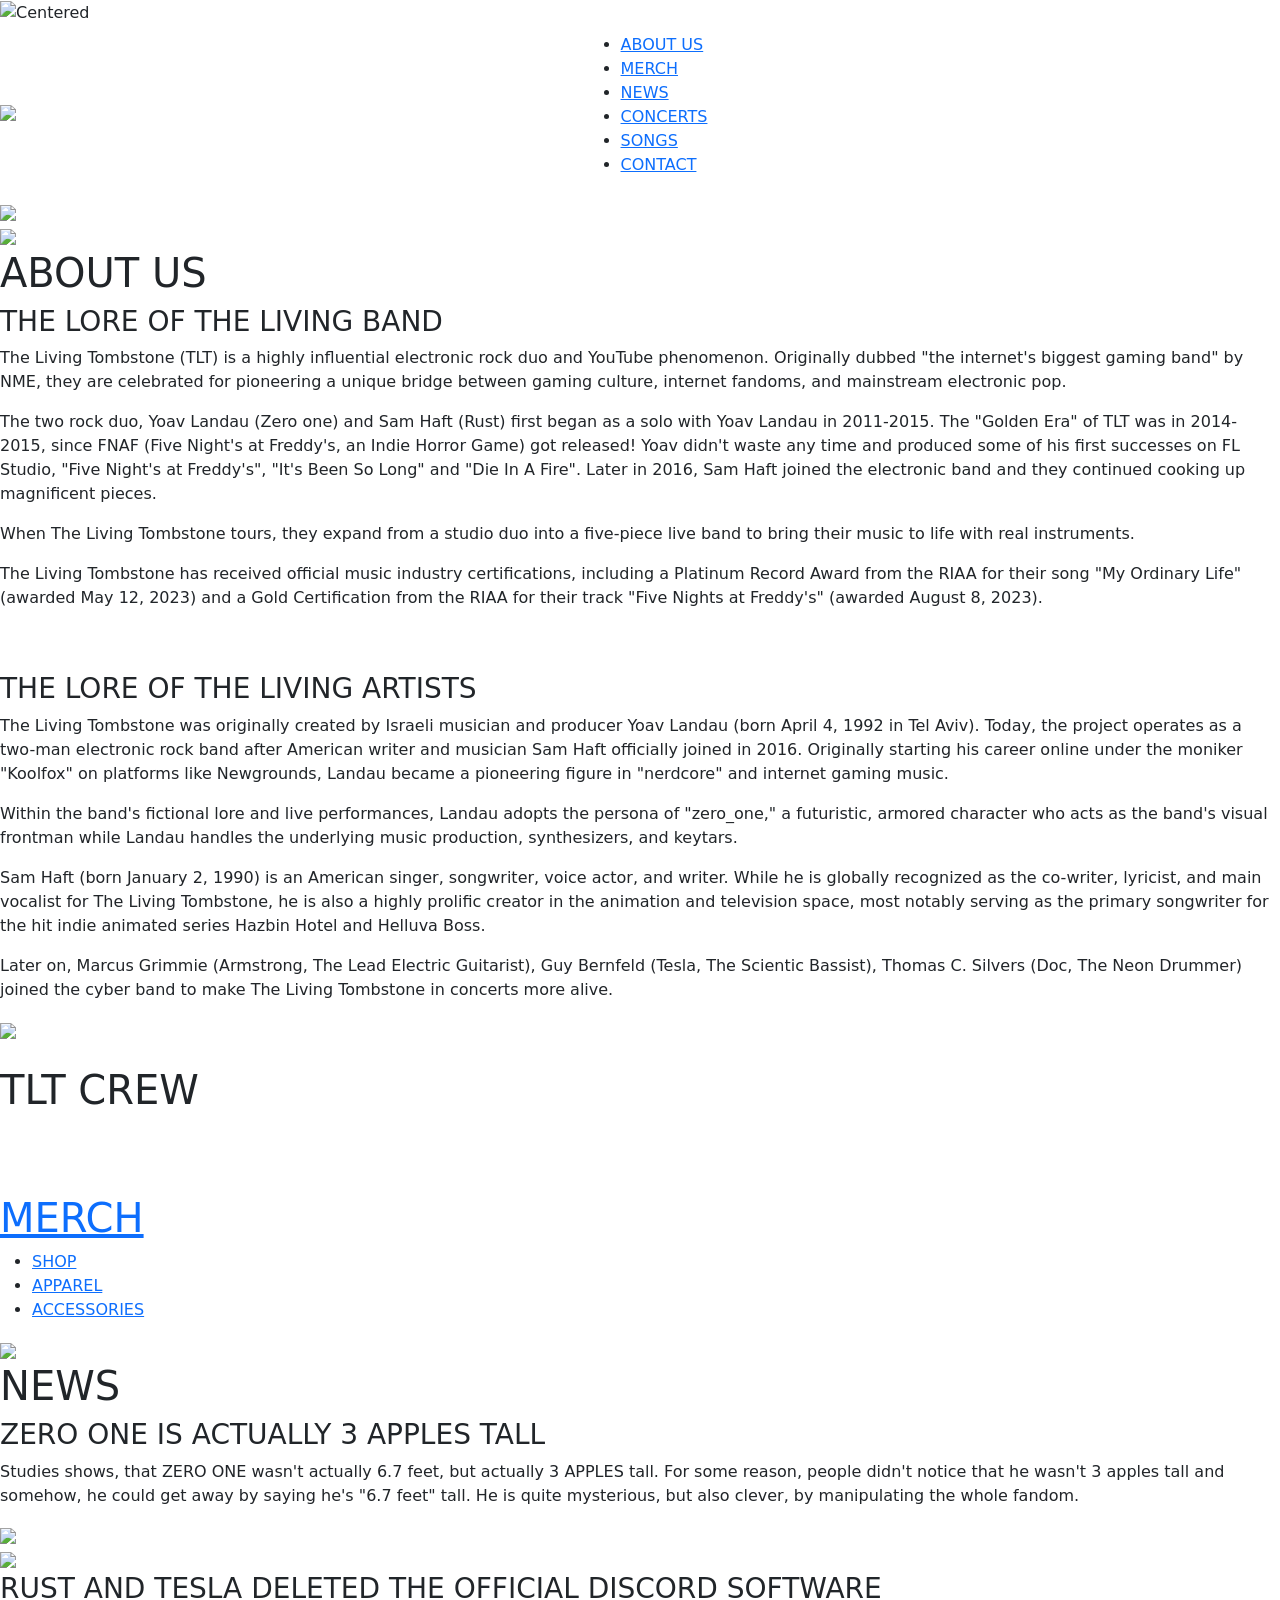
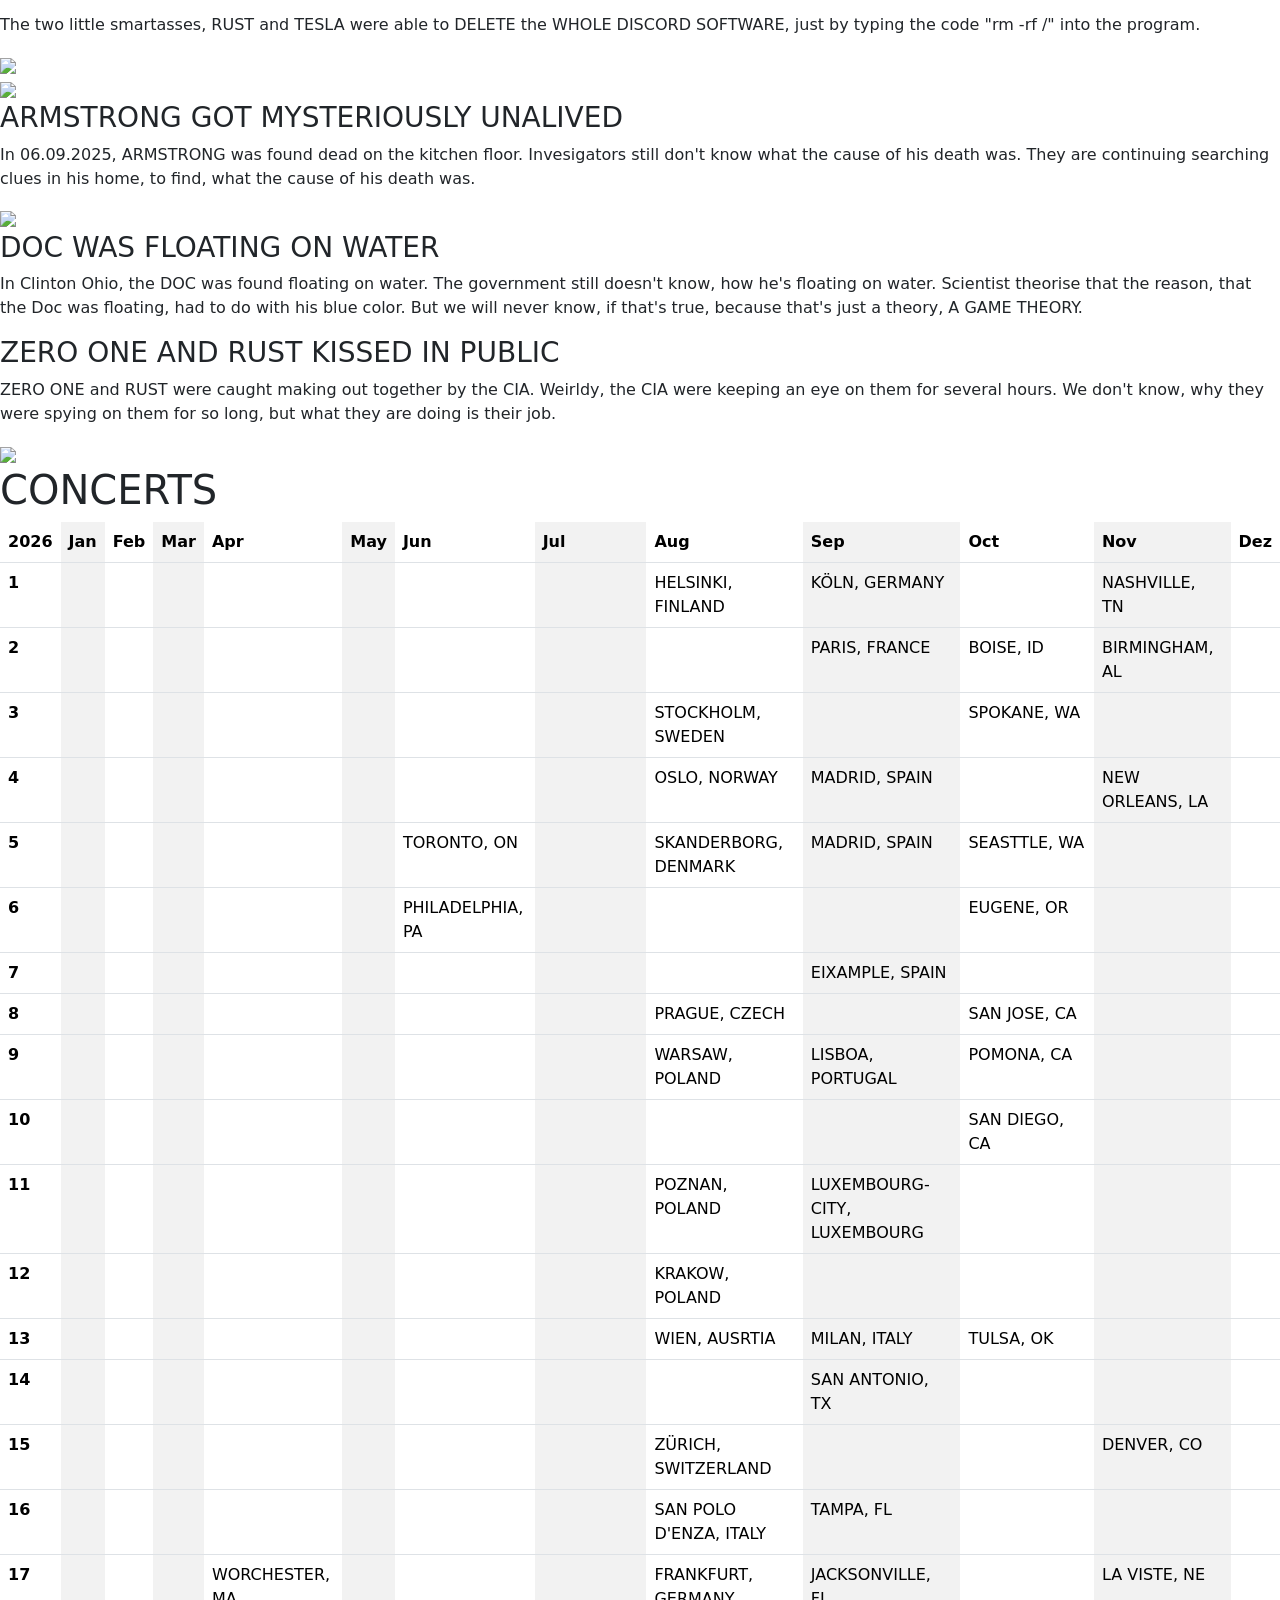
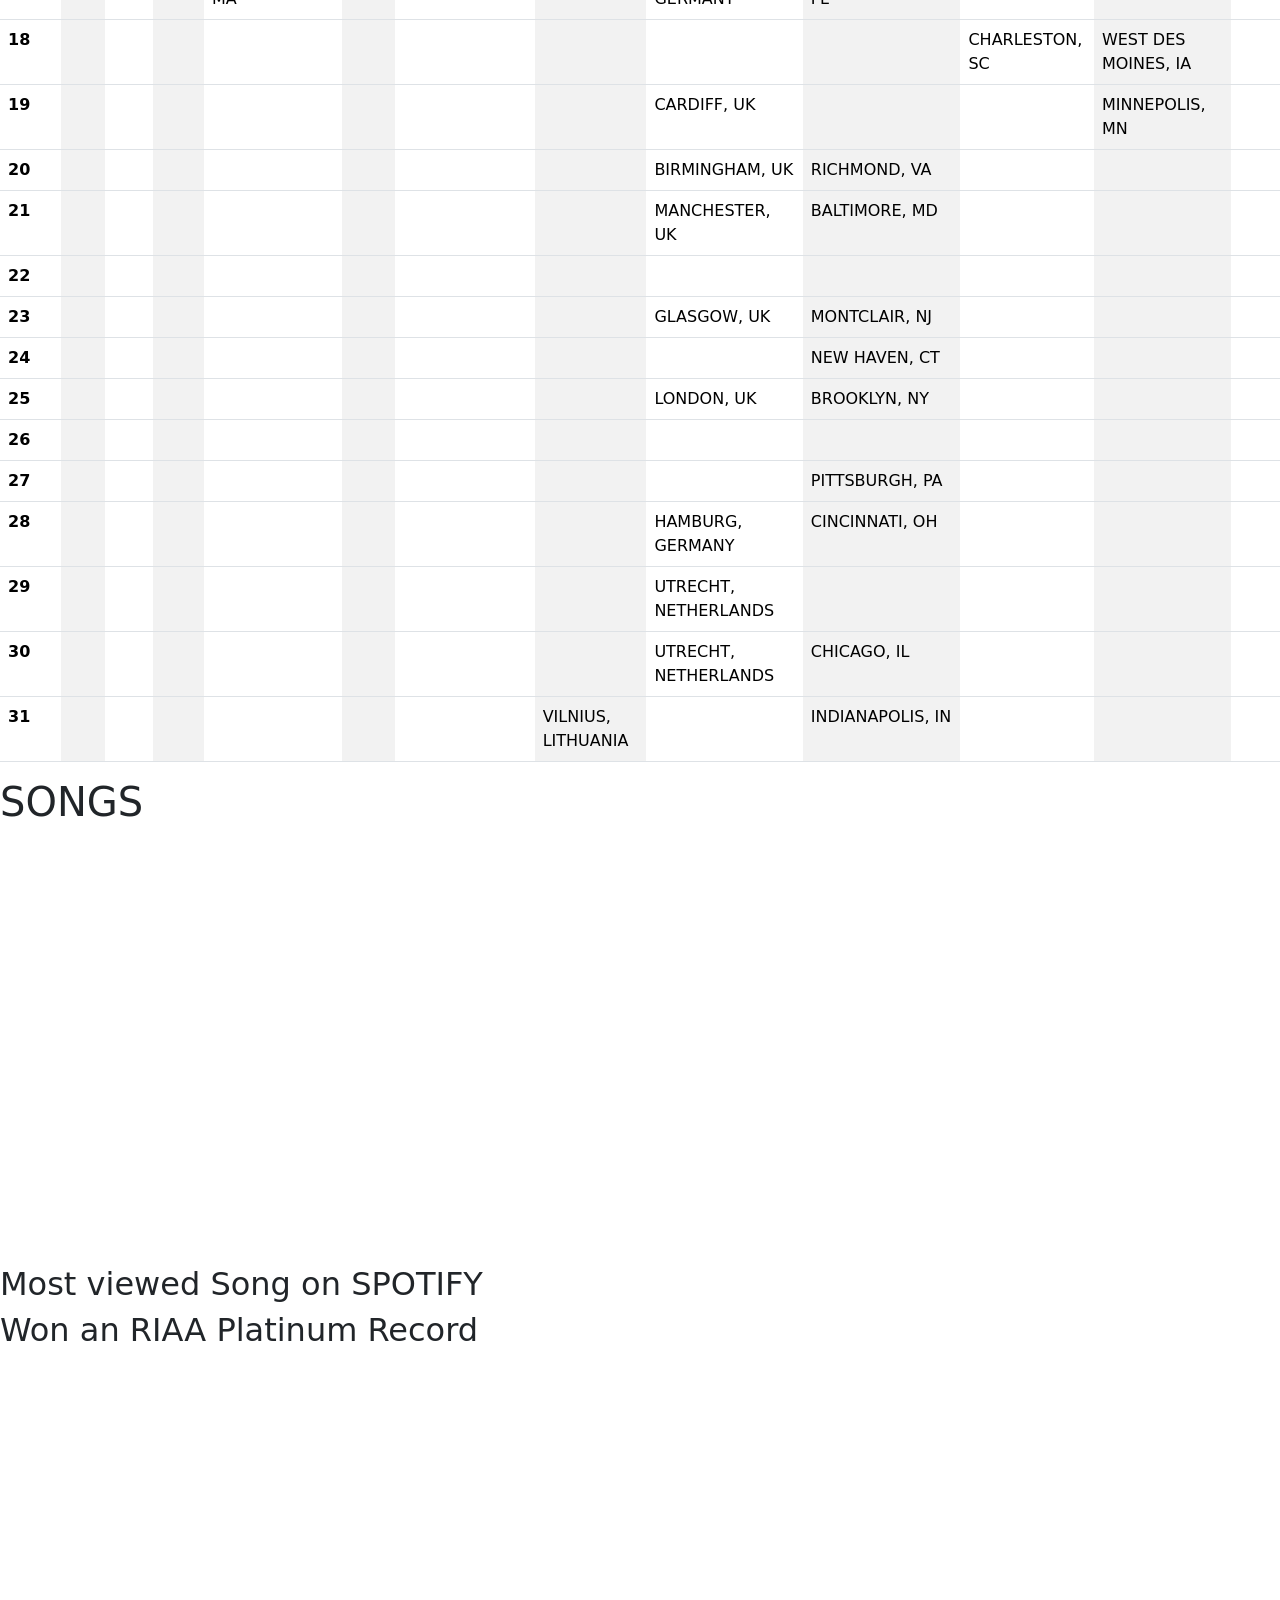
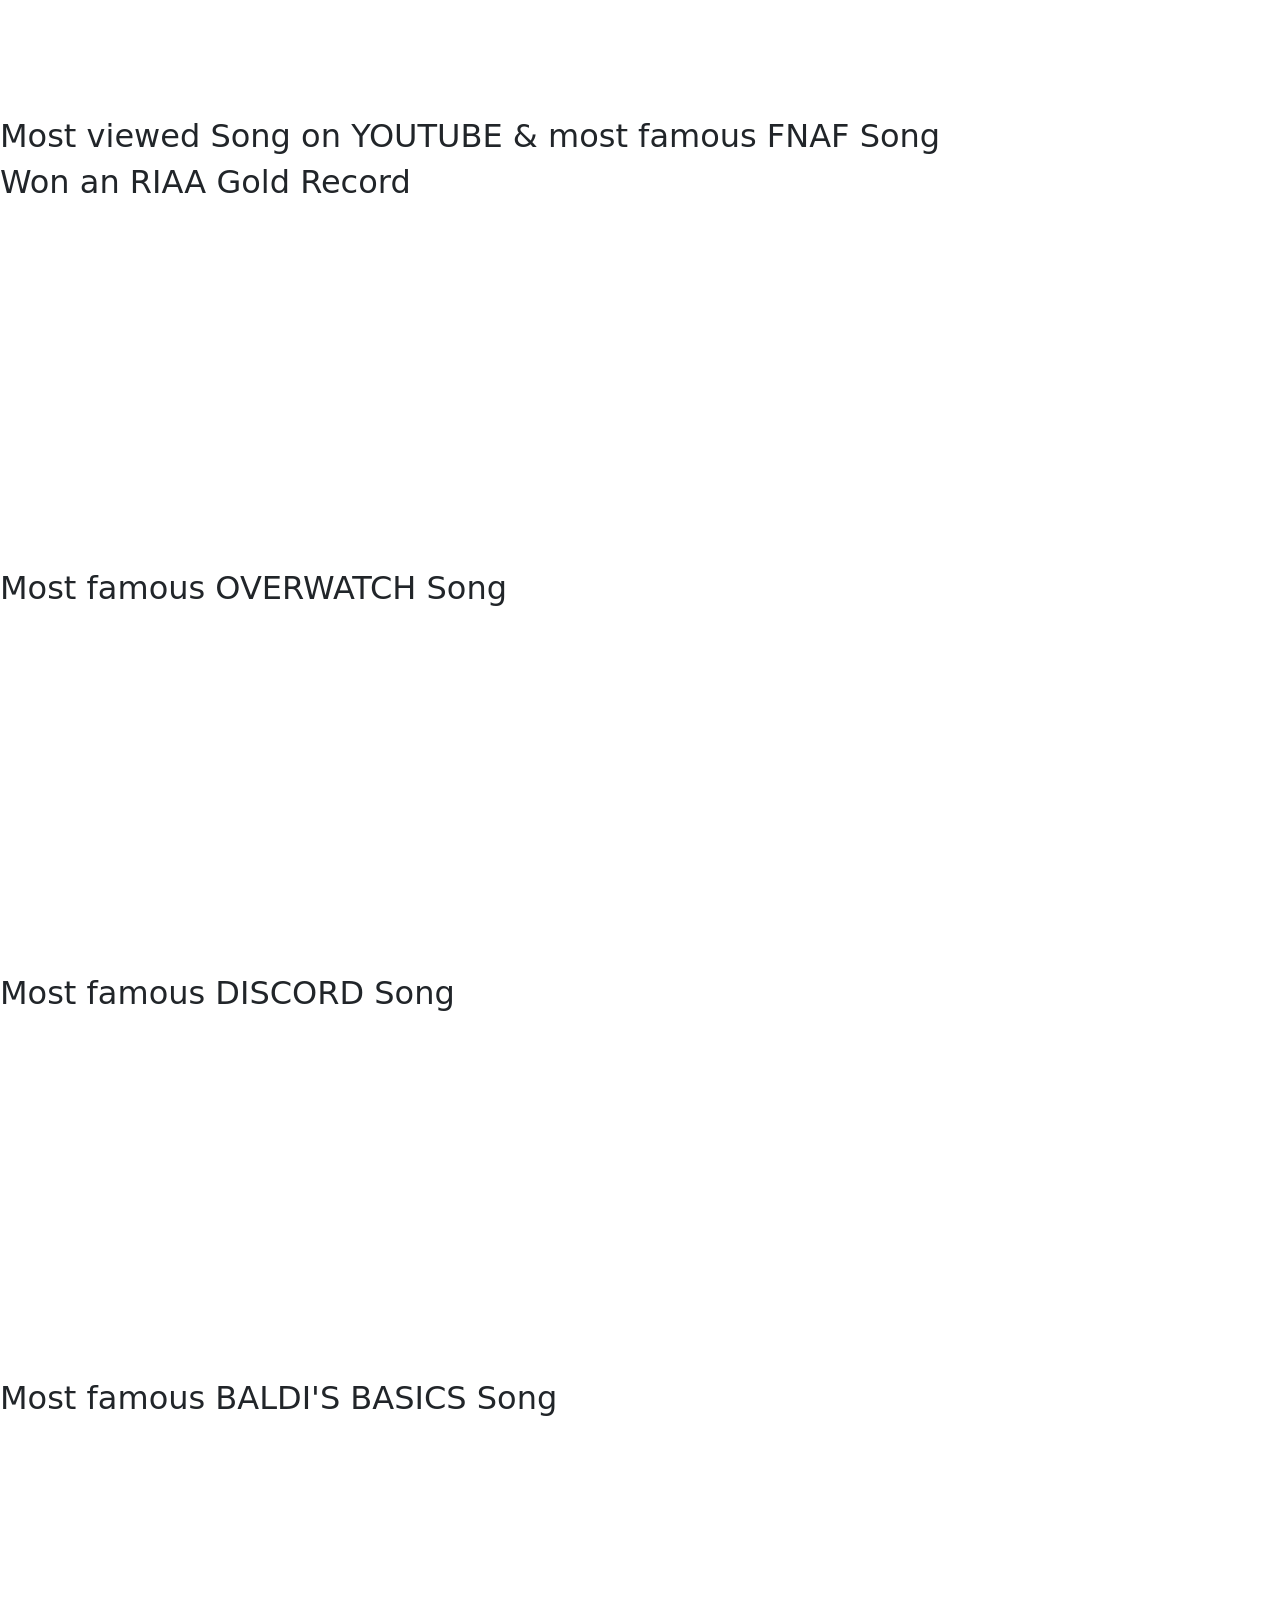
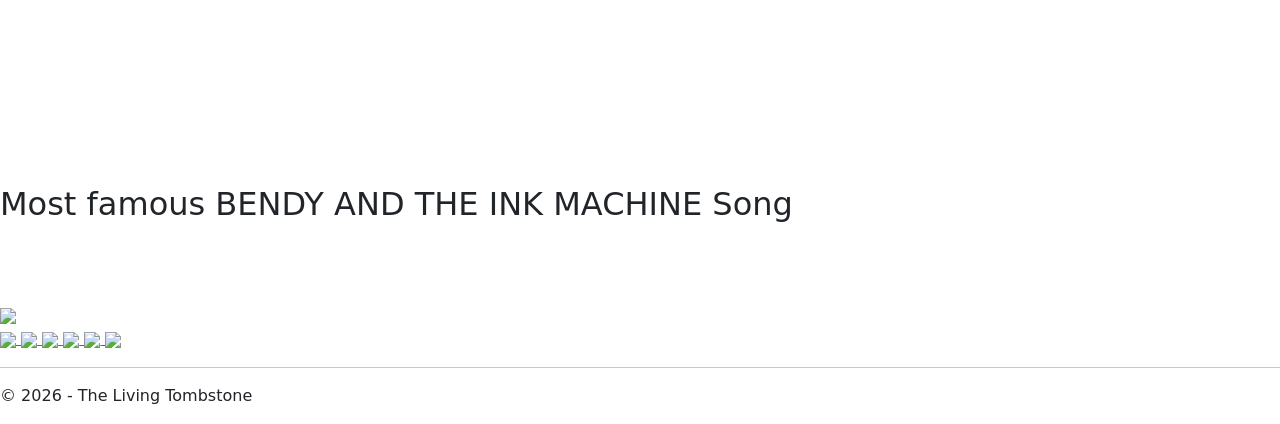
==== index.html @ f000fcb4 "Add files via upload" ====
<!doctype html>
<html lang="en">

<head>
    <meta charset="utf-8">
    <meta name="viewport" content="width=device-width, initial-scale=1">
    <title>The Living Tombstone Main Page</title>
    <link rel="icon" href="img/favicon-32x32.png">
    <link rel="manifest" href="site.webmanifest">
    <link rel="preconnect" href="https://fonts.googleapis.com">
    <link rel="preconnect" href="https://fonts.gstatic.com" crossorigin>
    <link href="https://fonts.googleapis.com/css2?family=Saira:ital,wght@0,100..900;1,100..900&display=swap"
        rel="stylesheet">
    <link href="https://cdn.jsdelivr.net/npm/bootstrap@5.3.8/dist/css/bootstrap.min.css" rel="stylesheet"
        integrity="sha384-sRIl4kxILFvY47J16cr9ZwB07vP4J8+LH7qKQnuqkuIAvNWLzeN8tE5YBujZqJLB" crossorigin="anonymous">
    <link rel="stylesheet" href="css/style.css">
</head>

<body>

    <nav class="bastard">
        <img src="img\The Living Tombstone Logo Black.png" alt="Centered " width="200px" id="skulllogo">
    </nav>

    <nav class="navbar">
        <a href="#skulllogo">
            <img src="img\The Living Tombstone Skull.png" class="skullimg">
        </a>
        <ul class="nav-links mx-auto">
            <li class="mx-4 nav-link3"><a href="#aboutus">ABOUT&nbsp;US</a></li>
            <li class="mx-4 nav-link3"><a href="#merch">MERCH</a></li>
            <li class="mx-4 nav-link3"><a href="#news">NEWS</a></li>
            <li class="mx-4 nav-link3"><a href="#concerts">CONCERTS</a></li>
            <li class="mx-4 nav-link3"><a href="#songs">SONGS</a></li>
            <li class="mx-4 nav-link3"><a href="contact.html">CONTACT</a></li>
        </ul>
    </nav>

    <img src="img\TheLivingTombstoneArmy.jpg" class="pbg">

    <div class="wrapper">
        <img src="img\Zero One TLT Pose.jpg" class="zero" id="aboutus">
        <div class="intro">
            <h1 class="webtitle1">ABOUT US</h1>
            <h3 class="orange">THE LORE OF THE LIVING BAND</h3>
            <p class="orange">The Living Tombstone (TLT) is a highly influential electronic rock duo and YouTube
                phenomenon. Originally dubbed "the
                internet's biggest gaming band" by NME, they are celebrated for pioneering a unique bridge between
                gaming culture,
                internet fandoms, and mainstream electronic pop. </p>
            <p class="orange">The two rock duo, Yoav Landau (Zero one) and Sam Haft (Rust) first began as a solo with
                Yoav Landau in 2011-2015.
                The "Golden Era" of TLT was in 2014-2015, since FNAF (Five Night's at Freddy's, an Indie Horror Game)
                got released!
                Yoav didn't waste any time and produced some of his first successes on FL Studio, "Five Night's at
                Freddy's", "It's Been So Long" and "Die In A Fire".
                Later in 2016, Sam Haft joined the electronic band and they continued cooking up magnificent pieces.</p>
            <p class="orange">When The Living Tombstone tours, they expand from a studio duo into a five-piece live band
                to bring their music to life
                with real instruments.</p>
            <p class="orange">The Living Tombstone has received official music industry certifications, including a
                Platinum Record Award from the
                RIAA for their song "My Ordinary Life" (awarded May 12, 2023) and a Gold Certification from the RIAA for
                their track
                "Five Nights at Freddy's" (awarded August 8, 2023).</p>
        </div>
    </div>

    <div class="wrapper">
        <div class="intro">
            <h2 class="webtitle4">&nbsp;</h2>
            <h3 class="black">THE LORE OF THE LIVING ARTISTS</h3>
            <p class="black">The Living Tombstone was originally created by Israeli musician and producer Yoav Landau
                (born April 4, 1992 in Tel Aviv). Today,
                the project operates as a two-man electronic rock band after American writer and musician Sam Haft
                officially joined in
                2016. Originally starting his career online under the moniker "Koolfox" on platforms like Newgrounds,
                Landau became a
                pioneering figure in "nerdcore" and internet gaming music.</p>
            <p class="black">Within the band's fictional lore and live performances, Landau adopts the persona of
                "zero_one," a futuristic, armored
                character who acts as the band's visual frontman while Landau handles the underlying music production,
                synthesizers, and
                keytars.</p>
            <p class="black">Sam Haft (born January 2, 1990) is an American singer, songwriter, voice actor, and writer.
                While he is globally
                recognized as the co-writer, lyricist, and main vocalist for The Living Tombstone, he is also a highly
                prolific creator
                in the animation and television space, most notably serving as the primary songwriter for the hit indie
                animated series
                Hazbin Hotel and Helluva Boss.</p>
            <p class="black">Later on, Marcus Grimmie (Armstrong, The Lead Electric Guitarist), Guy Bernfeld (Tesla, The
                Scientic Bassist), Thomas C. Silvers (Doc, The Neon Drummer) joined the cyber band to make The Living
                Tombstone in concerts more alive.</p>
        </div>
        <img src="img\Rust TLT Pose.jpg" class="zero">
    </div>

    <br>
    <h1 class="webtitle2">TLT CREW</h1>

    <div class="tltimgs">
        <img src="img\Unbenannt - 13. Oktober 2026 um 17.53.31.png" alt="" class="longimg">
        <img src="img\Unbenannt - 13. Oktober 2026 um 17.53.31 (1).png" alt="" class="longimg">
        <img src="img\Unbenannt - 13. Oktober 2026 um 17.53.31 (3).png" alt="" class="longimg">
        <img src="img\Unbenannt - 13. Oktober 2026 um 17.53.31 (4).png" alt="" class="longimg">
        <img src="img\Unbenannt - 13. Oktober 2026 um 17.53.31 (2).png" alt="" class="longimg">
    </div>

    <br><br>

    <div class="positioncenter">
        <a class="merch">
            <h1 class="webtitle3" id="merch">MERCH</h1>
        </a>
    </div>

    <div class="merchsection">
        <ul class="nav-links0 mx-auto">
            <li class="nav-link3"><a href="https://thelivingtombstone.com/collections/home">SHOP</a></li>
            <li class="nav-link3"><a href="https://thelivingtombstone.com/collections/apparel">APPAREL</a></li>
            <li class="nav-link3"><a href="https://thelivingtombstone.com/collections/accessories">ACCESSORIES</a>
            </li>
        </ul>
        <img src="img\Rust shocked.png" class="shockedrust">
    </div>

    <h1 class="webtitle3" id="news">NEWS</h1>
    <div class="wrapper">
        <div class="intro">
            <h3 class="orange">ZERO ONE IS ACTUALLY 3 APPLES TALL</h3>
            <p>Studies shows, that ZERO ONE wasn't actually 6.7 feet, but actually 3 APPLES tall. For some reason,
                people didn't notice that he wasn't 3 apples tall and somehow, he could get away by saying he's "6.7
                feet" tall. He is quite mysterious, but also clever, by manipulating the whole fandom.</p>
        </div>
        <img src="img\Zero one is 3 apples tall.jpg" class="zero">
    </div>
    <div class="wrapper">
        <img src="img\Rust hacked the official Discord software.jpg" class="zero">
        <div class="intro">
            <h3 class="orange">RUST AND TESLA DELETED THE OFFICIAL DISCORD SOFTWARE</h3>
            <p>The two little smartasses, RUST and TESLA were able to DELETE the WHOLE DISCORD SOFTWARE, just by typing
                the code "rm -rf /" into the program.</p>
        </div>
        <img src="img\tesla hacked the official discord software.jpg" class="zero">
    </div>
    <div class="wrapper">
        <img src="img\Armstrong got unalived mysteriously.jpg" class="zero">
        <div class="intro">
            <h3 class="orange">ARMSTRONG GOT MYSTERIOUSLY UNALIVED</h3>
            <p>In 06.09.2025, ARMSTRONG was found dead on the kitchen floor. Invesigators still don't know what the
                cause of his death was. They are continuing searching clues in his home, to find, what the cause of his
                death was.</p>
        </div>
    </div>
    <div class="wrapper">
        <img src="img\Doc floats on water.jpg" class="zero">
        <div class="intro">
            <h3 class="orange">DOC WAS FLOATING ON WATER</h3>
            <p>In Clinton Ohio, the DOC was found floating on water. The government still doesn't know, how he's
                floating on water. Scientist theorise that the reason, that the Doc was floating, had to do with his
                blue color. But we will never know, if that's true, because that's just a theory, A GAME THEORY.</p>
        </div>
    </div>
    <div class="wrapper">
        <div class="intro">
            <h3 class="orange">ZERO ONE AND RUST KISSED IN PUBLIC</h3>
            <p>ZERO ONE and RUST were caught making out together by the CIA. Weirldy, the CIA were keeping an eye on
                them for several hours. We don't know, why they were spying on them for so long, but what they are doing
                is their job.</p>
        </div>
        <img src="img\zero_one x rust si fuera bueno_.jpg" class="zero">
    </div>
    <h1 class="webtitle3" id="concerts">CONCERTS</h1>
    <table class="table table-striped-columns">
        <thead>
            <tr>
                <th scope="col">2026</th>
                <th scope="col">Jan</th>
                <th scope="col">Feb</th>
                <th scope="col">Mar</th>
                <th scope="col">Apr</th>
                <th scope="col">May</th>
                <th scope="col">Jun</th>
                <th scope="col">Jul</th>
                <th scope="col">Aug</th>
                <th scope="col">Sep</th>
                <th scope="col">Oct</th>
                <th scope="col">Nov</th>
                <th scope="col">Dez</th>
            </tr>
        </thead>
        <tbody>
            <tr>
                <th scope="row">1</th>
                <td></td>
                <td></td>
                <td></td>
                <td></td>
                <td></td>
                <td></td>
                <td></td>
                <td>HELSINKI, FINLAND</td>
                <td>KÖLN, GERMANY</td>
                <td></td>
                <td>NASHVILLE, TN</td>
                <td></td>
            </tr>
            <tr>
                <th scope="row">2</th>
                <td></td>
                <td></td>
                <td></td>
                <td></td>
                <td></td>
                <td></td>
                <td></td>
                <td></td>
                <td>PARIS, FRANCE</td>
                <td>BOISE, ID</td>
                <td>BIRMINGHAM, AL</td>
                <td></td>
            </tr>
            <tr>
                <th scope="row">3</th>
                <td></td>
                <td></td>
                <td></td>
                <td></td>
                <td></td>
                <td></td>
                <td></td>
                <td>STOCKHOLM, SWEDEN</td>
                <td></td>
                <td>SPOKANE, WA</td>
                <td></td>
                <td></td>
            </tr>
            <tr>
                <th scope="row">4</th>
                <td></td>
                <td></td>
                <td></td>
                <td></td>
                <td></td>
                <td></td>
                <td></td>
                <td>OSLO, NORWAY</td>
                <td>MADRID, SPAIN</td>
                <td></td>
                <td>NEW ORLEANS, LA</td>
                <td></td>
            </tr>
            <tr>
                <th scope="row">5</th>
                <td></td>
                <td></td>
                <td></td>
                <td></td>
                <td></td>
                <td>TORONTO, ON</td>
                <td></td>
                <td>SKANDERBORG, DENMARK</td>
                <td>MADRID, SPAIN</td>
                <td>SEASTTLE, WA</td>
                <td></td>
                <td></td>
            </tr>
            <tr>
                <th scope="row">6</th>
                <td></td>
                <td></td>
                <td></td>
                <td></td>
                <td></td>
                <td>PHILADELPHIA, PA</td>
                <td></td>
                <td></td>
                <td></td>
                <td>EUGENE, OR</td>
                <td></td>
                <td></td>
            </tr>
            <tr>
                <th scope="row">7</th>
                <td></td>
                <td></td>
                <td></td>
                <td></td>
                <td></td>
                <td></td>
                <td></td>
                <td></td>
                <td>EIXAMPLE, SPAIN</td>
                <td></td>
                <td></td>
                <td></td>
            </tr>
            <tr>
                <th scope="row">8</th>
                <td></td>
                <td></td>
                <td></td>
                <td></td>
                <td></td>
                <td></td>
                <td></td>
                <td>PRAGUE, CZECH</td>
                <td></td>
                <td>SAN JOSE, CA</td>
                <td></td>
                <td></td>
            </tr>
            <tr>
                <th scope="row">9</th>
                <td></td>
                <td></td>
                <td></td>
                <td></td>
                <td></td>
                <td></td>
                <td></td>
                <td>WARSAW, POLAND</td>
                <td>LISBOA, PORTUGAL</td>
                <td>POMONA, CA</td>
                <td></td>
                <td></td>
            </tr>
            <tr>
                <th scope="row">10</th>
                <td></td>
                <td></td>
                <td></td>
                <td></td>
                <td></td>
                <td></td>
                <td></td>
                <td></td>
                <td></td>
                <td>SAN DIEGO, CA</td>
                <td></td>
                <td></td>
            </tr>
            <tr>
                <th scope="row">11</th>
                <td></td>
                <td></td>
                <td></td>
                <td></td>
                <td></td>
                <td></td>
                <td></td>
                <td>POZNAN, POLAND</td>
                <td>LUXEMBOURG-CITY, LUXEMBOURG</td>
                <td></td>
                <td></td>
                <td></td>
            </tr>
            <tr>
                <th scope="row">12</th>
                <td></td>
                <td></td>
                <td></td>
                <td></td>
                <td></td>
                <td></td>
                <td></td>
                <td>KRAKOW, POLAND</td>
                <td></td>
                <td></td>
                <td></td>
                <td></td>
            </tr>
            <tr>
                <th scope="row">13</th>
                <td></td>
                <td></td>
                <td></td>
                <td></td>
                <td></td>
                <td></td>
                <td></td>
                <td>WIEN, AUSRTIA</td>
                <td>MILAN, ITALY</td>
                <td>TULSA, OK</td>
                <td></td>
                <td></td>
            </tr>
            <tr>
                <th scope="row">14</th>
                <td></td>
                <td></td>
                <td></td>
                <td></td>
                <td></td>
                <td></td>
                <td></td>
                <td></td>
                <td>SAN ANTONIO, TX</td>
                <td></td>
                <td></td>
                <td></td>
            </tr>
            <tr>
                <th scope="row">15</th>
                <td></td>
                <td></td>
                <td></td>
                <td></td>
                <td></td>
                <td></td>
                <td></td>
                <td>ZÜRICH, SWITZERLAND</td>
                <td></td>
                <td></td>
                <td>DENVER, CO</td>
                <td></td>
            </tr>
            <tr>
                <th scope="row">16</th>
                <td></td>
                <td></td>
                <td></td>
                <td></td>
                <td></td>
                <td></td>
                <td></td>
                <td>SAN POLO D'ENZA, ITALY</td>
                <td>TAMPA, FL</td>
                <td></td>
                <td></td>
                <td></td>
            </tr>
            <tr>
                <th scope="row">17</th>
                <td></td>
                <td></td>
                <td></td>
                <td>WORCHESTER, MA</td>
                <td></td>
                <td></td>
                <td></td>
                <td>FRANKFURT, GERMANY</td>
                <td>JACKSONVILLE, FL</td>
                <td></td>
                <td>LA VISTE, NE</td>
                <td></td>
            </tr>
            <tr>
                <th scope="row">18</th>
                <td></td>
                <td></td>
                <td></td>
                <td></td>
                <td></td>
                <td></td>
                <td></td>
                <td></td>
                <td></td>
                <td>CHARLESTON, SC</td>
                <td>WEST DES MOINES, IA</td>
                <td></td>
            </tr>
            <tr>
                <th scope="row">19</th>
                <td></td>
                <td></td>
                <td></td>
                <td></td>
                <td></td>
                <td></td>
                <td></td>
                <td>CARDIFF, UK</td>
                <td></td>
                <td></td>
                <td>MINNEPOLIS, MN</td>
                <td></td>
            </tr>
            <tr>
                <th scope="row">20</th>
                <td></td>
                <td></td>
                <td></td>
                <td></td>
                <td></td>
                <td></td>
                <td></td>
                <td>BIRMINGHAM, UK</td>
                <td>RICHMOND, VA</td>
                <td></td>
                <td></td>
                <td></td>
            </tr>
            <tr>
                <th scope="row">21</th>
                <td></td>
                <td></td>
                <td></td>
                <td></td>
                <td></td>
                <td></td>
                <td></td>
                <td>MANCHESTER, UK</td>
                <td>BALTIMORE, MD</td>
                <td></td>
                <td></td>
                <td></td>
            </tr>
            <tr>
                <th scope="row">22</th>
                <td></td>
                <td></td>
                <td></td>
                <td></td>
                <td></td>
                <td></td>
                <td></td>
                <td></td>
                <td></td>
                <td></td>
                <td></td>
                <td></td>
            </tr>
            <tr>
                <th scope="row">23</th>
                <td></td>
                <td></td>
                <td></td>
                <td></td>
                <td></td>
                <td></td>
                <td></td>
                <td>GLASGOW, UK</td>
                <td>MONTCLAIR, NJ</td>
                <td></td>
                <td></td>
                <td></td>
            </tr>
            <tr>
                <th scope="row">24</th>
                <td></td>
                <td></td>
                <td></td>
                <td></td>
                <td></td>
                <td></td>
                <td></td>
                <td></td>
                <td>NEW HAVEN, CT</td>
                <td></td>
                <td></td>
                <td></td>
            </tr>
            <tr>
                <th scope="row">25</th>
                <td></td>
                <td></td>
                <td></td>
                <td></td>
                <td></td>
                <td></td>
                <td></td>
                <td>LONDON, UK</td>
                <td>BROOKLYN, NY</td>
                <td></td>
                <td></td>
                <td></td>
            </tr>
            <tr>
                <th scope="row">26</th>
                <td></td>
                <td></td>
                <td></td>
                <td></td>
                <td></td>
                <td></td>
                <td></td>
                <td></td>
                <td></td>
                <td></td>
                <td></td>
                <td></td>
            </tr>
            <tr>
                <th scope="row">27</th>
                <td></td>
                <td></td>
                <td></td>
                <td></td>
                <td></td>
                <td></td>
                <td></td>
                <td></td>
                <td>PITTSBURGH, PA</td>
                <td></td>
                <td></td>
                <td></td>
            </tr>
            <tr>
                <th scope="row">28</th>
                <td></td>
                <td></td>
                <td></td>
                <td></td>
                <td></td>
                <td></td>
                <td></td>
                <td>HAMBURG, GERMANY</td>
                <td>CINCINNATI, OH</td>
                <td></td>
                <td></td>
                <td></td>
            </tr>
            <tr>
                <th scope="row">29</th>
                <td></td>
                <td></td>
                <td></td>
                <td></td>
                <td></td>
                <td></td>
                <td></td>
                <td>UTRECHT, NETHERLANDS</td>
                <td></td>
                <td></td>
                <td></td>
                <td></td>
            </tr>
            <tr>
                <th scope="row">30</th>
                <td></td>
                <td></td>
                <td></td>
                <td></td>
                <td></td>
                <td></td>
                <td></td>
                <td>UTRECHT, NETHERLANDS</td>
                <td>CHICAGO, IL</td>
                <td></td>
                <td></td>
                <td></td>
            </tr>
            <tr>
                <th scope="row">31</th>
                <td></td>
                <td></td>
                <td></td>
                <td></td>
                <td></td>
                <td></td>
                <td>VILNIUS, LITHUANIA</td>
                <td></td>
                <td>INDIANAPOLIS, IN</td>
                <td></td>
                <td></td>
                <td></td>
            </tr>
        </tbody>
    </table>
    <h1 class="webtitle3" id="songs">SONGS</h1>
    <br><br><br>
    <div class="wrapper0">
        <iframe data-testid="embed-iframe" style="border-radius:12px"
            src="https://open.spotify.com/embed/track/6tMdpUXfT70TD6Eh3XfB1p?utm_source=generator&si=56c5da8e6f844b1b"
            width="100%" height="352" frameBorder="0" allowfullscreen=""
            allow="autoplay; clipboard-write; encrypted-media; fullscreen; picture-in-picture" loading="lazy"></iframe>
        <div class="intro">
            <h2 class="white radius">Most viewed Song on SPOTIFY</h2>
            <h2 class="platinum radius">Won an RIAA Platinum Record</h2>
        </div>
        <iframe data-testid="embed-iframe" style="border-radius:12px"
            src="https://open.spotify.com/embed/track/2ItNKt19iqefEe590Z9GeE?utm_source=generator&si=919002ecefc54c8b"
            width="100%" height="352" frameBorder="0" allowfullscreen=""
            allow="autoplay; clipboard-write; encrypted-media; fullscreen; picture-in-picture" loading="lazy"></iframe>
        <div class="intro">
            <h2 class="white radius">Most viewed Song on YOUTUBE & most famous FNAF Song</h2>
            <h2 class="golden radius">Won an RIAA Gold Record</h2>
        </div>
        <iframe data-testid="embed-iframe" style="border-radius:12px"
            src="https://open.spotify.com/embed/track/468BsK9sjyvH3vQFfRbBwD?utm_source=generator&si=29942e61b5394be2"
            width="100%" height="352" frameBorder="0" allowfullscreen=""
            allow="autoplay; clipboard-write; encrypted-media; fullscreen; picture-in-picture" loading="lazy"></iframe>
        <div class="intro">
            <h2 class="white radius">Most famous OVERWATCH Song</h2>
        </div>
        <iframe data-testid="embed-iframe" style="border-radius:12px"
            src="https://open.spotify.com/embed/track/6xqJ0XqDM9dVEW1jbm78wB?utm_source=generator&si=bcc64e7d504c4d53"
            width="100%" height="352" frameBorder="0" allowfullscreen=""
            allow="autoplay; clipboard-write; encrypted-media; fullscreen; picture-in-picture" loading="lazy"></iframe>
        <div class="intro">
            <h2 class="white radius">Most famous DISCORD Song</h2>
        </div>
        <iframe data-testid="embed-iframe" style="border-radius:12px"
            src="https://open.spotify.com/embed/track/4qld5YulAobGzvI1F0Bo8t?utm_source=generator&si=7a32d336af9149a5"
            width="100%" height="352" frameBorder="0" allowfullscreen=""
            allow="autoplay; clipboard-write; encrypted-media; fullscreen; picture-in-picture" loading="lazy"></iframe>
        <div class="intro">
            <h2 class="white radius">Most famous BALDI'S BASICS Song</h2>
        </div>
        <iframe data-testid="embed-iframe" style="border-radius:12px"
            src="https://open.spotify.com/embed/track/73X3FOZWP0ktM0bebojQd4?utm_source=generator&si=5a5f615b4a34499a"
            width="100%" height="352" frameBorder="0" allowfullscreen=""
            allow="autoplay; clipboard-write; encrypted-media; fullscreen; picture-in-picture" loading="lazy"></iframe>
        <div class="intro">
            <h2 class="white radius">Most famous BENDY AND THE INK MACHINE Song</h2>
        </div>
    </div>

    <br><br><br>

    <footer>
        <div class="wor">
            <div class="loc">
                <img src="img\The Living Tombstone Logo White.png" class="whitelogo">
            </div>
            <div class="loc">
                <div class="socialicons">
                    <a href="https://www.youtube.com/channel/UCFYMDSW-BzeYZKFSxROw3Rg">
                        <img src="img\YT Logo.png">
                    </a>
                    <a href="https://www.instagram.com/livingtombstone/">
                        <img src="img\IG Logo.png">
                    </a>
                    <a href="https://www.tiktok.com/@thelivingtombstone">
                        <img src="img\TT Logo.png">
                    </a>
                    <a href="https://x.com/livingtombstone">
                        <img src="img\X Logo.png">
                    </a>
                    <a href="https://discord.com/servers/the-living-tombstone-715529646690795540">
                        <img src="img\DC Logo.png">
                    </a>
                    <a
                        href="https://open.spotify.com/intl-de/artist/0I6yADrmeyvw66g7yjkqIF?go=1&sp_cid=19b92476fd24849e30e57883d9c9c907&nd=1&dlsi=b6d888feb95d4345">
                        <img src="img\SPOTIFY Logo.png">
                    </a>
                </div>
            </div>
        </div>

        <hr>
        <p class="thebottomtext">© 2026 - The Living Tombstone</p>
    </footer>

</body>

</html>
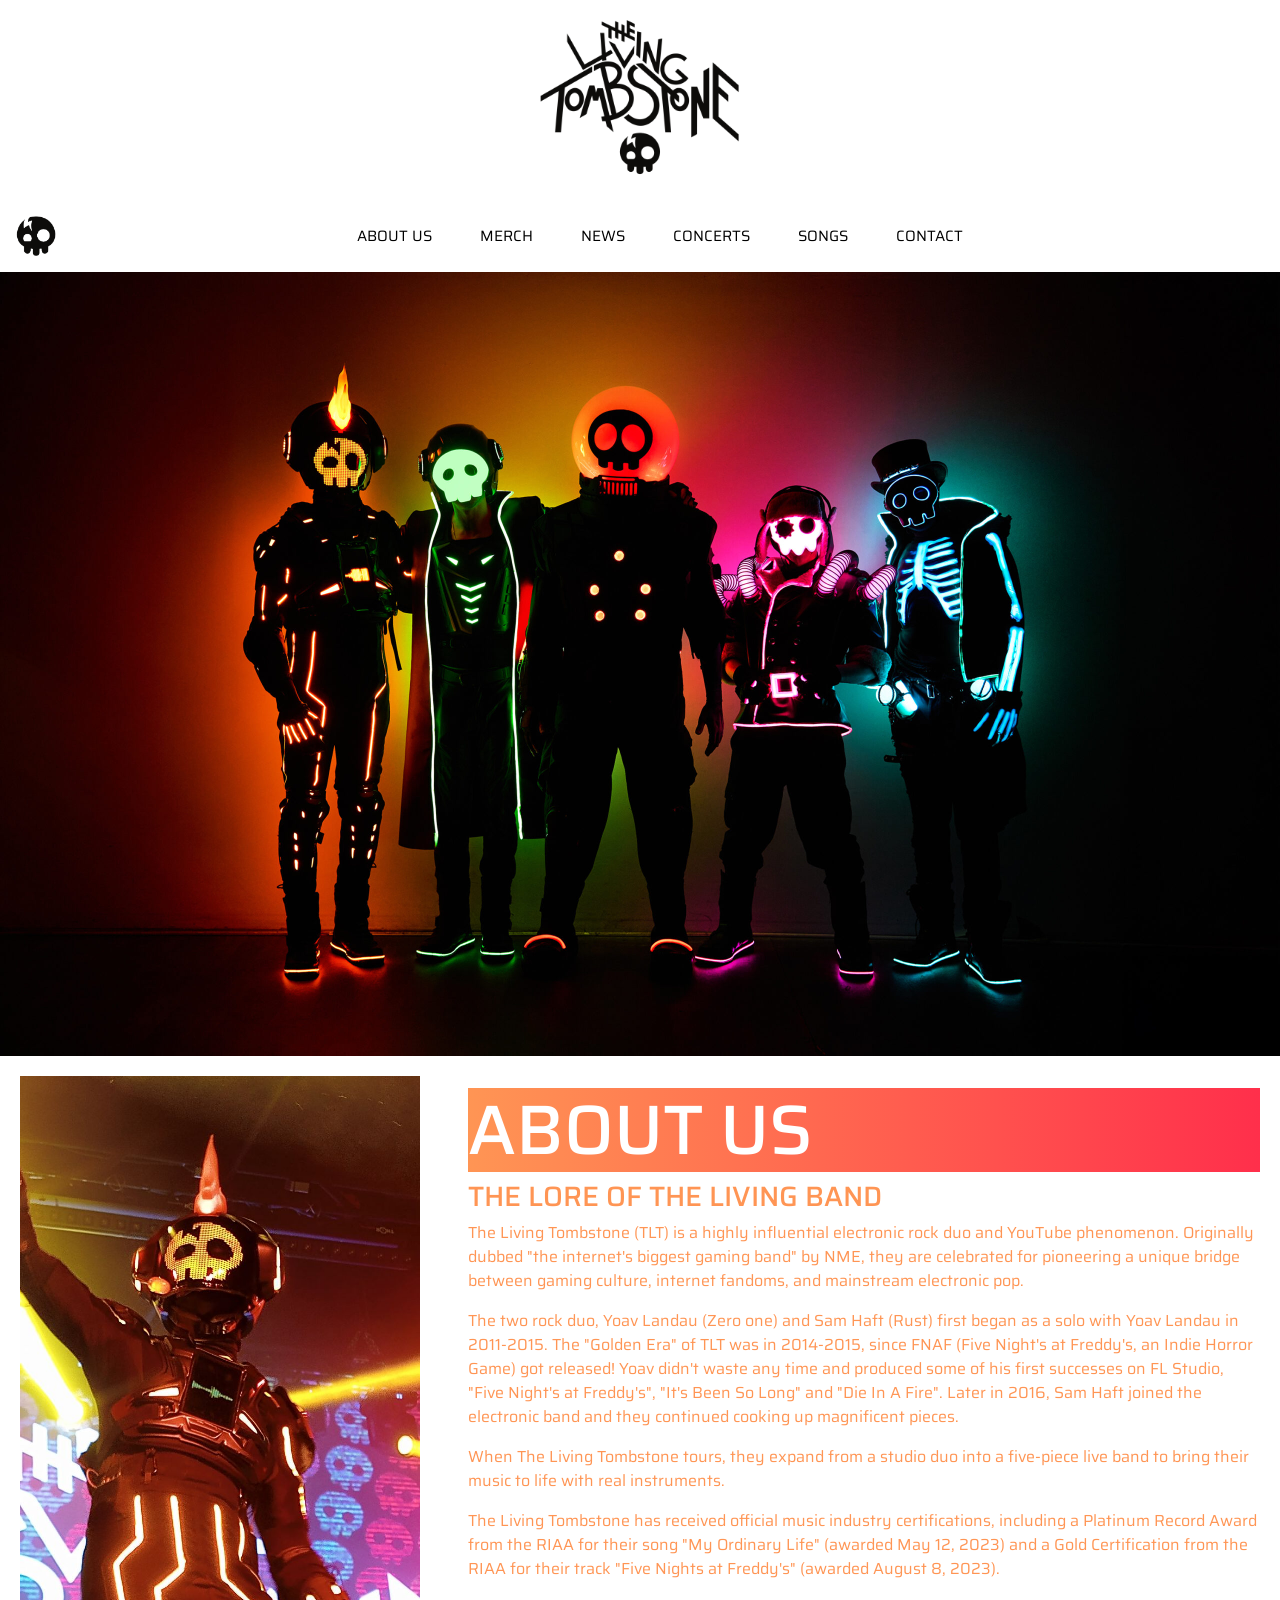
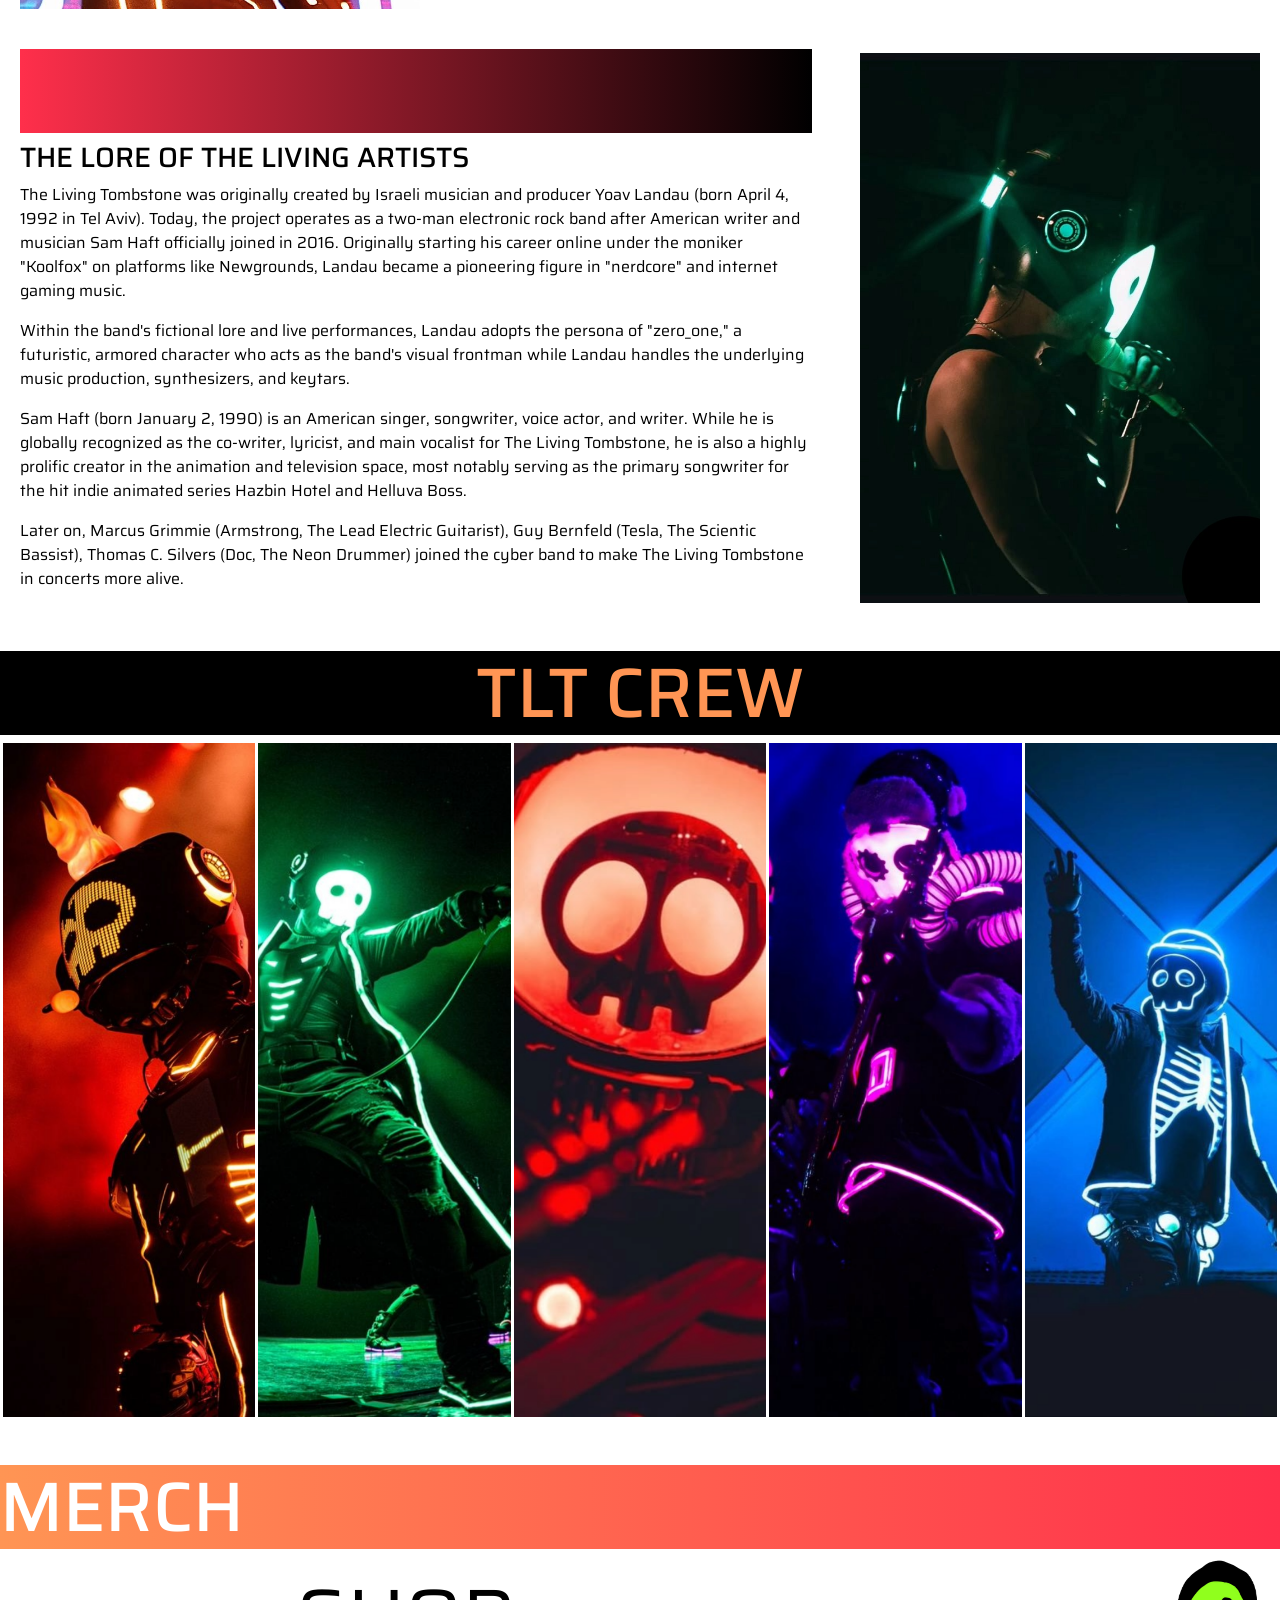
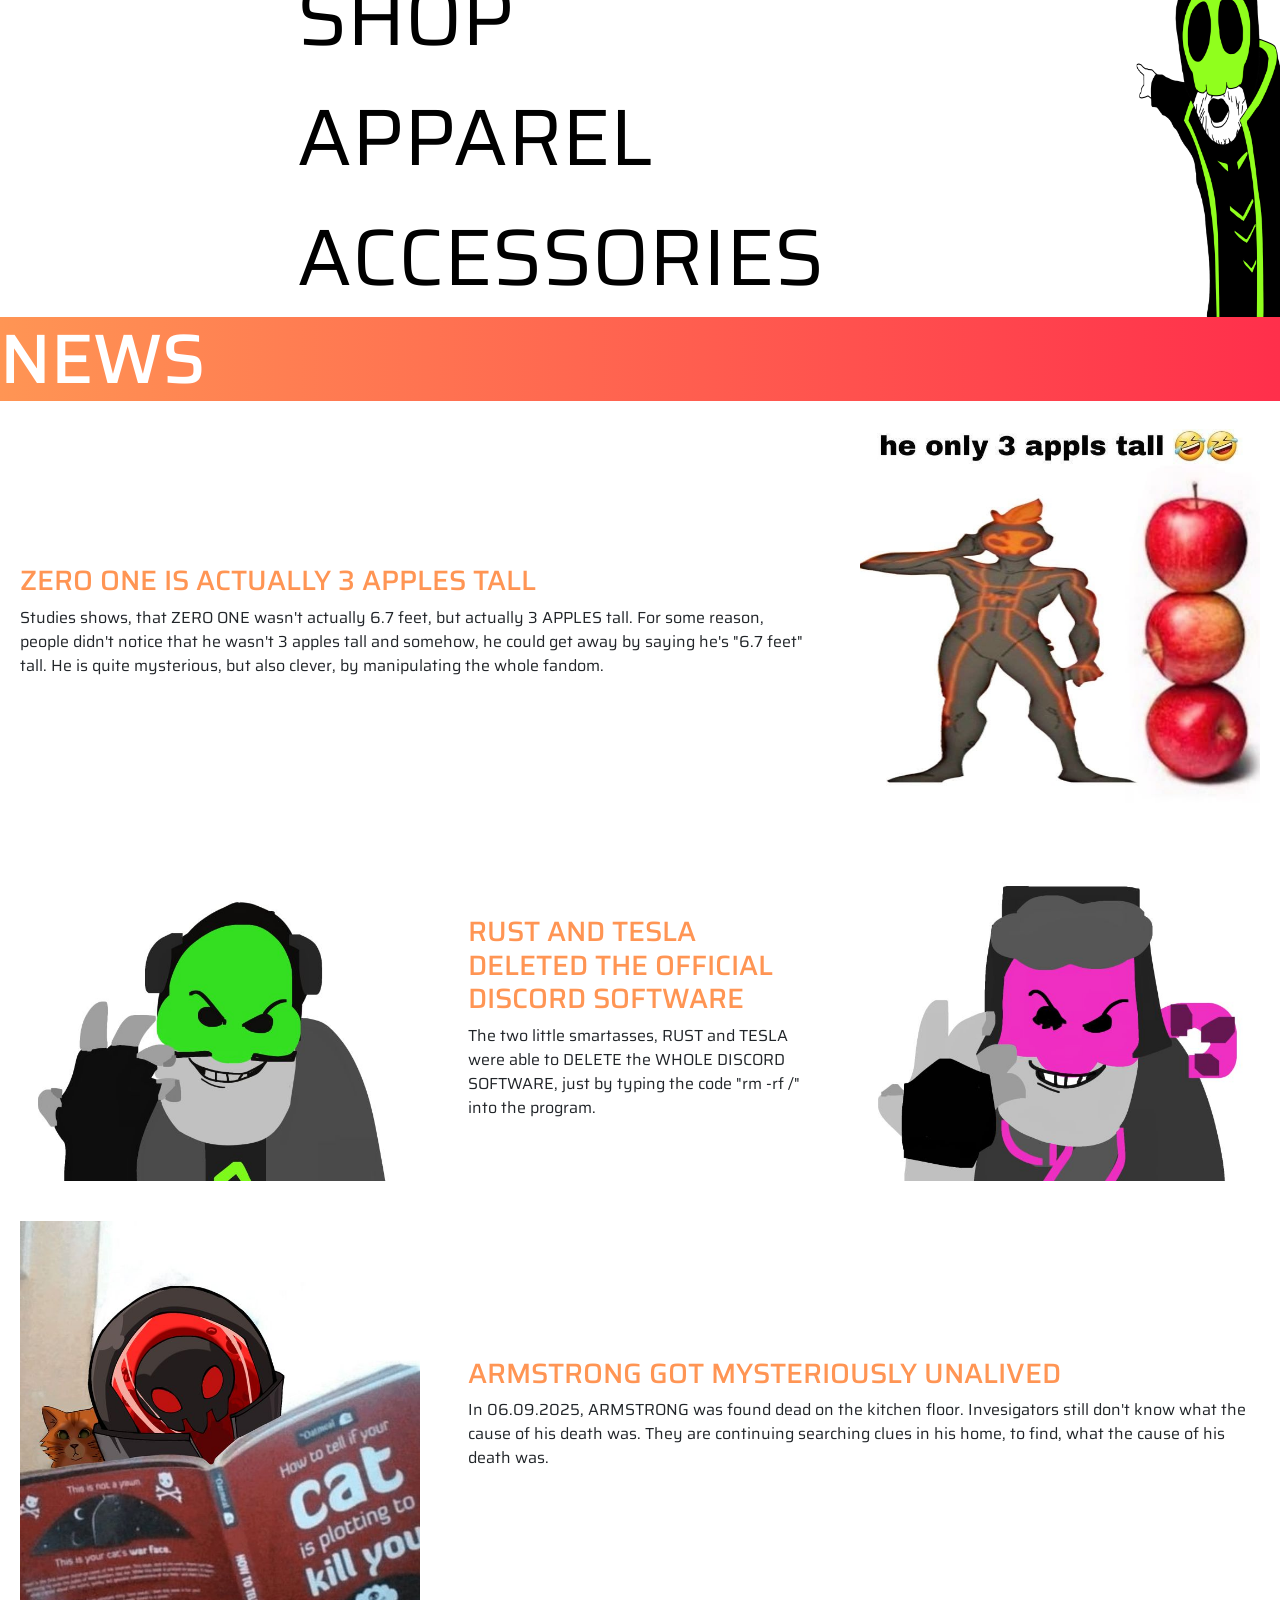
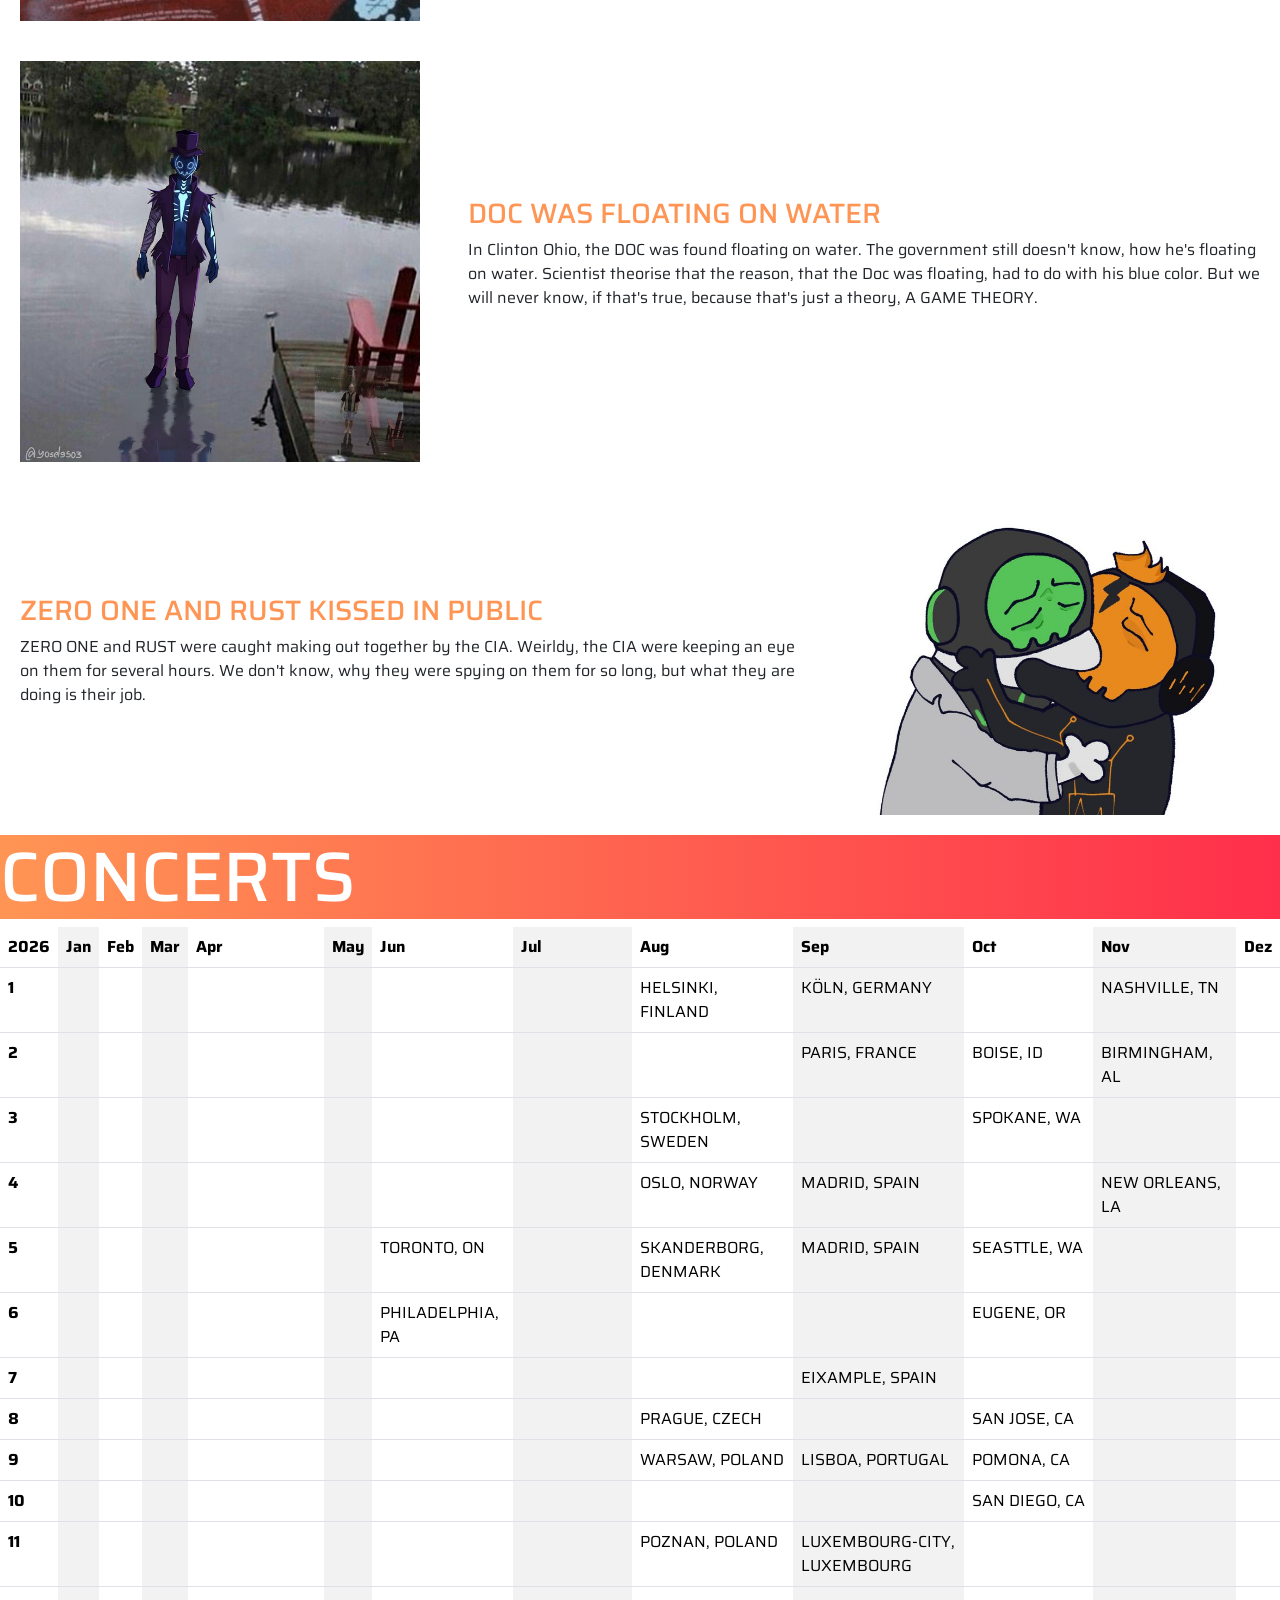
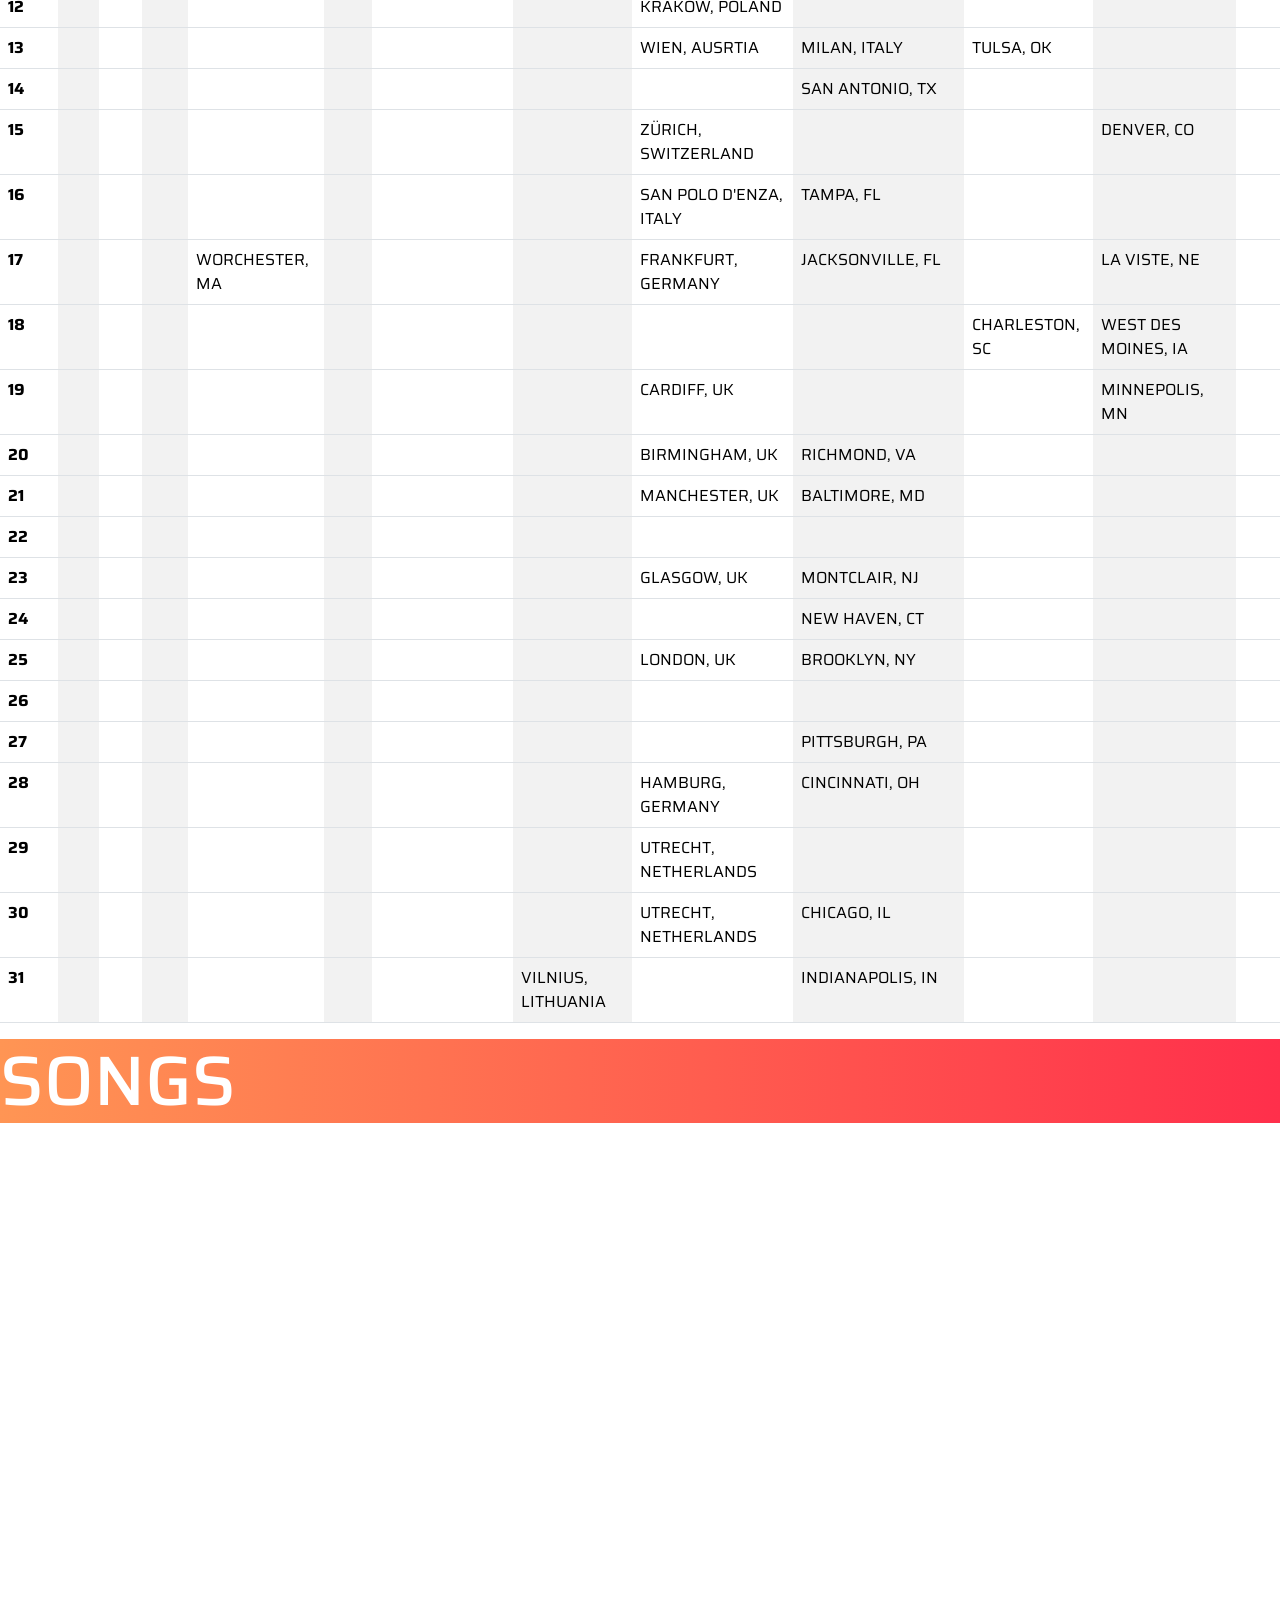
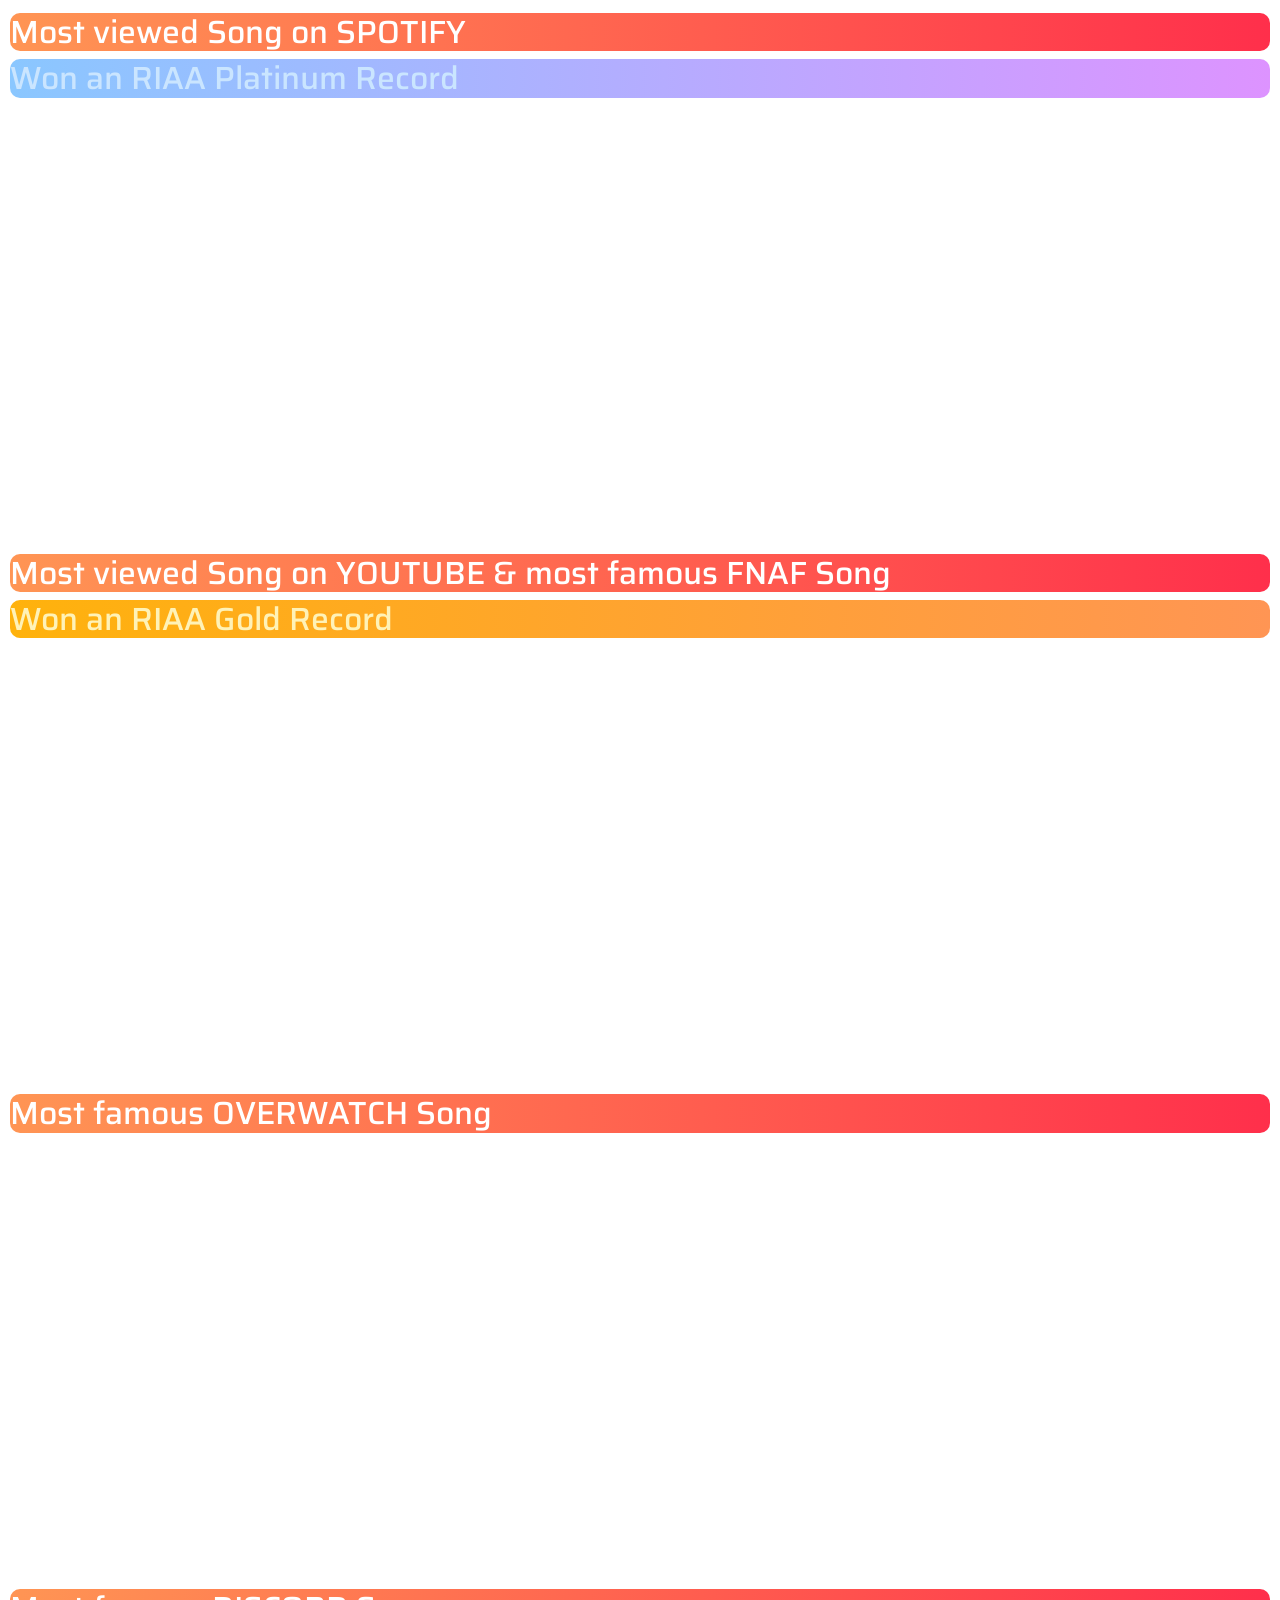
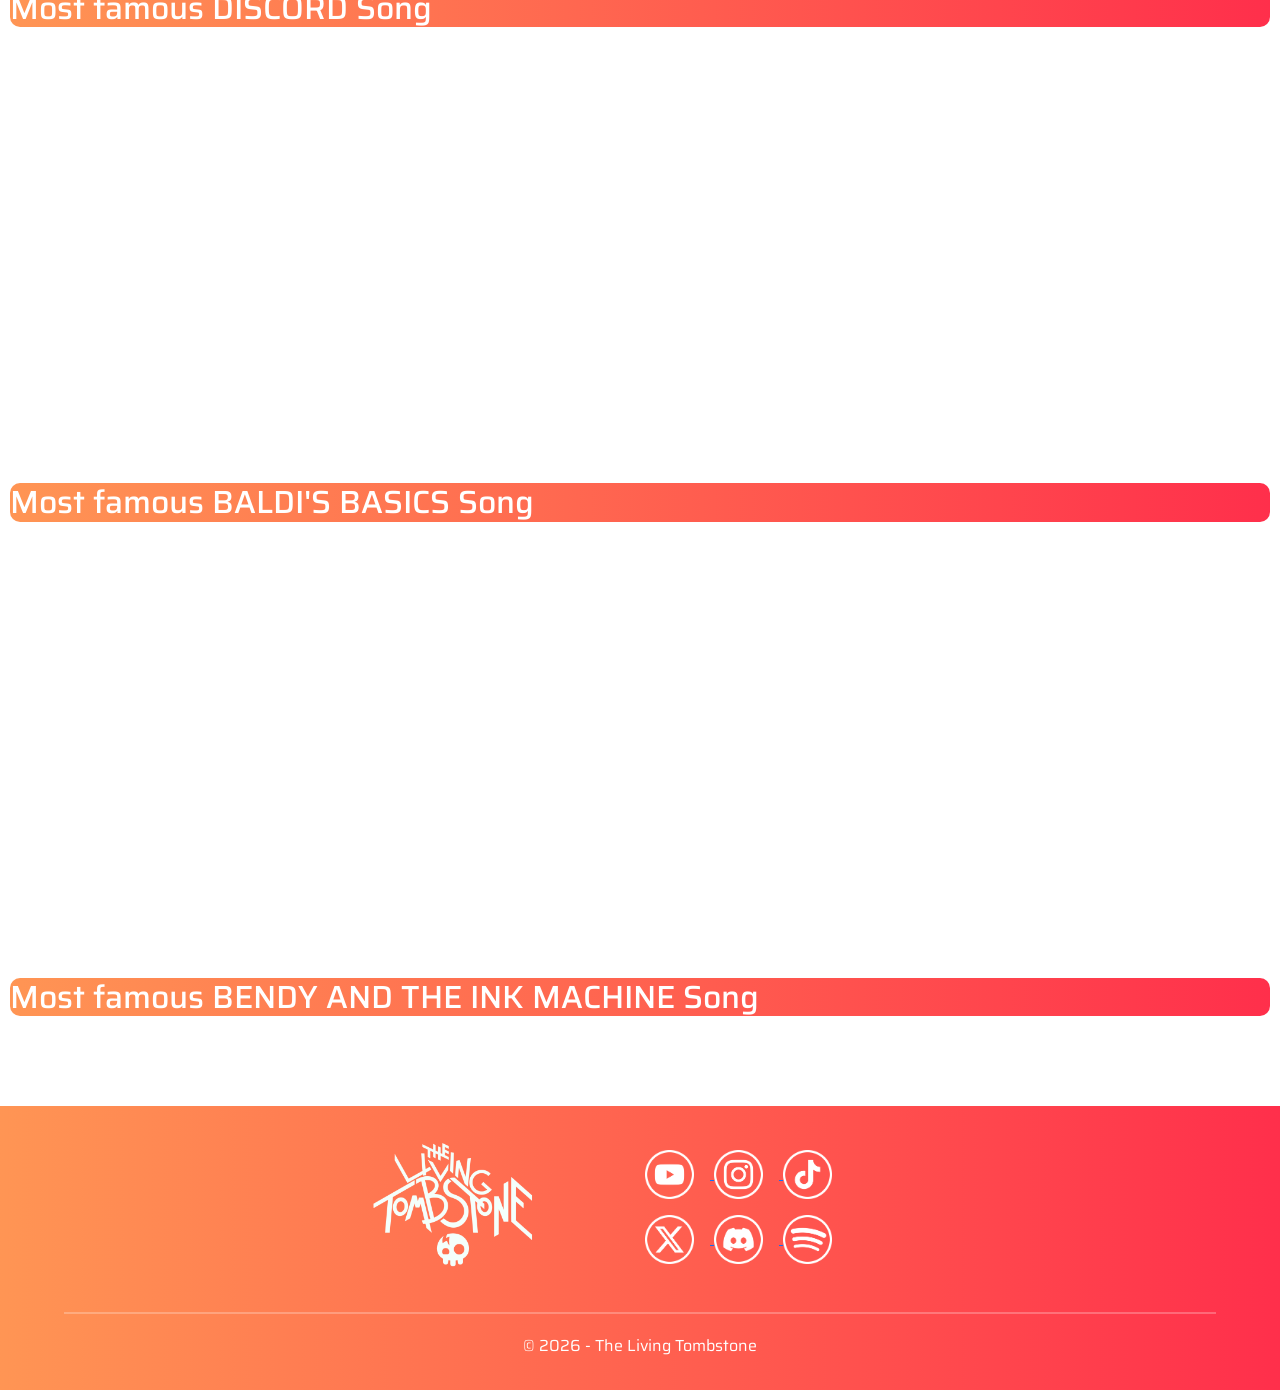
==== commit b9c68e6e: "fixing css stylesheets by reuploading all files from scratch" ====
--- a/index.html
+++ b/index.html
@@ -1,748 +1,748 @@
-<!doctype html>
-<html lang="en">
-
-<head>
-    <meta charset="utf-8">
-    <meta name="viewport" content="width=device-width, initial-scale=1">
-    <title>The Living Tombstone Main Page</title>
-    <link rel="icon" href="img/favicon-32x32.png">
-    <link rel="manifest" href="site.webmanifest">
-    <link rel="preconnect" href="https://fonts.googleapis.com">
-    <link rel="preconnect" href="https://fonts.gstatic.com" crossorigin>
-    <link href="https://fonts.googleapis.com/css2?family=Saira:ital,wght@0,100..900;1,100..900&display=swap"
-        rel="stylesheet">
-    <link href="https://cdn.jsdelivr.net/npm/bootstrap@5.3.8/dist/css/bootstrap.min.css" rel="stylesheet"
-        integrity="sha384-sRIl4kxILFvY47J16cr9ZwB07vP4J8+LH7qKQnuqkuIAvNWLzeN8tE5YBujZqJLB" crossorigin="anonymous">
-    <link rel="stylesheet" href="css/style.css">
-</head>
-
-<body>
-
-    <nav class="bastard">
-        <img src="img\The Living Tombstone Logo Black.png" alt="Centered " width="200px" id="skulllogo">
-    </nav>
-
-    <nav class="navbar">
-        <a href="#skulllogo">
-            <img src="img\The Living Tombstone Skull.png" class="skullimg">
-        </a>
-        <ul class="nav-links mx-auto">
-            <li class="mx-4 nav-link3"><a href="#aboutus">ABOUT&nbsp;US</a></li>
-            <li class="mx-4 nav-link3"><a href="#merch">MERCH</a></li>
-            <li class="mx-4 nav-link3"><a href="#news">NEWS</a></li>
-            <li class="mx-4 nav-link3"><a href="#concerts">CONCERTS</a></li>
-            <li class="mx-4 nav-link3"><a href="#songs">SONGS</a></li>
-            <li class="mx-4 nav-link3"><a href="contact.html">CONTACT</a></li>
-        </ul>
-    </nav>
-
-    <img src="img\TheLivingTombstoneArmy.jpg" class="pbg">
-
-    <div class="wrapper">
-        <img src="img\Zero One TLT Pose.jpg" class="zero" id="aboutus">
-        <div class="intro">
-            <h1 class="webtitle1">ABOUT US</h1>
-            <h3 class="orange">THE LORE OF THE LIVING BAND</h3>
-            <p class="orange">The Living Tombstone (TLT) is a highly influential electronic rock duo and YouTube
-                phenomenon. Originally dubbed "the
-                internet's biggest gaming band" by NME, they are celebrated for pioneering a unique bridge between
-                gaming culture,
-                internet fandoms, and mainstream electronic pop. </p>
-            <p class="orange">The two rock duo, Yoav Landau (Zero one) and Sam Haft (Rust) first began as a solo with
-                Yoav Landau in 2011-2015.
-                The "Golden Era" of TLT was in 2014-2015, since FNAF (Five Night's at Freddy's, an Indie Horror Game)
-                got released!
-                Yoav didn't waste any time and produced some of his first successes on FL Studio, "Five Night's at
-                Freddy's", "It's Been So Long" and "Die In A Fire".
-                Later in 2016, Sam Haft joined the electronic band and they continued cooking up magnificent pieces.</p>
-            <p class="orange">When The Living Tombstone tours, they expand from a studio duo into a five-piece live band
-                to bring their music to life
-                with real instruments.</p>
-            <p class="orange">The Living Tombstone has received official music industry certifications, including a
-                Platinum Record Award from the
-                RIAA for their song "My Ordinary Life" (awarded May 12, 2023) and a Gold Certification from the RIAA for
-                their track
-                "Five Nights at Freddy's" (awarded August 8, 2023).</p>
-        </div>
-    </div>
-
-    <div class="wrapper">
-        <div class="intro">
-            <h2 class="webtitle4">&nbsp;</h2>
-            <h3 class="black">THE LORE OF THE LIVING ARTISTS</h3>
-            <p class="black">The Living Tombstone was originally created by Israeli musician and producer Yoav Landau
-                (born April 4, 1992 in Tel Aviv). Today,
-                the project operates as a two-man electronic rock band after American writer and musician Sam Haft
-                officially joined in
-                2016. Originally starting his career online under the moniker "Koolfox" on platforms like Newgrounds,
-                Landau became a
-                pioneering figure in "nerdcore" and internet gaming music.</p>
-            <p class="black">Within the band's fictional lore and live performances, Landau adopts the persona of
-                "zero_one," a futuristic, armored
-                character who acts as the band's visual frontman while Landau handles the underlying music production,
-                synthesizers, and
-                keytars.</p>
-            <p class="black">Sam Haft (born January 2, 1990) is an American singer, songwriter, voice actor, and writer.
-                While he is globally
-                recognized as the co-writer, lyricist, and main vocalist for The Living Tombstone, he is also a highly
-                prolific creator
-                in the animation and television space, most notably serving as the primary songwriter for the hit indie
-                animated series
-                Hazbin Hotel and Helluva Boss.</p>
-            <p class="black">Later on, Marcus Grimmie (Armstrong, The Lead Electric Guitarist), Guy Bernfeld (Tesla, The
-                Scientic Bassist), Thomas C. Silvers (Doc, The Neon Drummer) joined the cyber band to make The Living
-                Tombstone in concerts more alive.</p>
-        </div>
-        <img src="img\Rust TLT Pose.jpg" class="zero">
-    </div>
-
-    <br>
-    <h1 class="webtitle2">TLT CREW</h1>
-
-    <div class="tltimgs">
-        <img src="img\Unbenannt - 13. Oktober 2026 um 17.53.31.png" alt="" class="longimg">
-        <img src="img\Unbenannt - 13. Oktober 2026 um 17.53.31 (1).png" alt="" class="longimg">
-        <img src="img\Unbenannt - 13. Oktober 2026 um 17.53.31 (3).png" alt="" class="longimg">
-        <img src="img\Unbenannt - 13. Oktober 2026 um 17.53.31 (4).png" alt="" class="longimg">
-        <img src="img\Unbenannt - 13. Oktober 2026 um 17.53.31 (2).png" alt="" class="longimg">
-    </div>
-
-    <br><br>
-
-    <div class="positioncenter">
-        <a class="merch">
-            <h1 class="webtitle3" id="merch">MERCH</h1>
-        </a>
-    </div>
-
-    <div class="merchsection">
-        <ul class="nav-links0 mx-auto">
-            <li class="nav-link3"><a href="https://thelivingtombstone.com/collections/home">SHOP</a></li>
-            <li class="nav-link3"><a href="https://thelivingtombstone.com/collections/apparel">APPAREL</a></li>
-            <li class="nav-link3"><a href="https://thelivingtombstone.com/collections/accessories">ACCESSORIES</a>
-            </li>
-        </ul>
-        <img src="img\Rust shocked.png" class="shockedrust">
-    </div>
-
-    <h1 class="webtitle3" id="news">NEWS</h1>
-    <div class="wrapper">
-        <div class="intro">
-            <h3 class="orange">ZERO ONE IS ACTUALLY 3 APPLES TALL</h3>
-            <p>Studies shows, that ZERO ONE wasn't actually 6.7 feet, but actually 3 APPLES tall. For some reason,
-                people didn't notice that he wasn't 3 apples tall and somehow, he could get away by saying he's "6.7
-                feet" tall. He is quite mysterious, but also clever, by manipulating the whole fandom.</p>
-        </div>
-        <img src="img\Zero one is 3 apples tall.jpg" class="zero">
-    </div>
-    <div class="wrapper">
-        <img src="img\Rust hacked the official Discord software.jpg" class="zero">
-        <div class="intro">
-            <h3 class="orange">RUST AND TESLA DELETED THE OFFICIAL DISCORD SOFTWARE</h3>
-            <p>The two little smartasses, RUST and TESLA were able to DELETE the WHOLE DISCORD SOFTWARE, just by typing
-                the code "rm -rf /" into the program.</p>
-        </div>
-        <img src="img\tesla hacked the official discord software.jpg" class="zero">
-    </div>
-    <div class="wrapper">
-        <img src="img\Armstrong got unalived mysteriously.jpg" class="zero">
-        <div class="intro">
-            <h3 class="orange">ARMSTRONG GOT MYSTERIOUSLY UNALIVED</h3>
-            <p>In 06.09.2025, ARMSTRONG was found dead on the kitchen floor. Invesigators still don't know what the
-                cause of his death was. They are continuing searching clues in his home, to find, what the cause of his
-                death was.</p>
-        </div>
-    </div>
-    <div class="wrapper">
-        <img src="img\Doc floats on water.jpg" class="zero">
-        <div class="intro">
-            <h3 class="orange">DOC WAS FLOATING ON WATER</h3>
-            <p>In Clinton Ohio, the DOC was found floating on water. The government still doesn't know, how he's
-                floating on water. Scientist theorise that the reason, that the Doc was floating, had to do with his
-                blue color. But we will never know, if that's true, because that's just a theory, A GAME THEORY.</p>
-        </div>
-    </div>
-    <div class="wrapper">
-        <div class="intro">
-            <h3 class="orange">ZERO ONE AND RUST KISSED IN PUBLIC</h3>
-            <p>ZERO ONE and RUST were caught making out together by the CIA. Weirldy, the CIA were keeping an eye on
-                them for several hours. We don't know, why they were spying on them for so long, but what they are doing
-                is their job.</p>
-        </div>
-        <img src="img\zero_one x rust si fuera bueno_.jpg" class="zero">
-    </div>
-    <h1 class="webtitle3" id="concerts">CONCERTS</h1>
-    <table class="table table-striped-columns">
-        <thead>
-            <tr>
-                <th scope="col">2026</th>
-                <th scope="col">Jan</th>
-                <th scope="col">Feb</th>
-                <th scope="col">Mar</th>
-                <th scope="col">Apr</th>
-                <th scope="col">May</th>
-                <th scope="col">Jun</th>
-                <th scope="col">Jul</th>
-                <th scope="col">Aug</th>
-                <th scope="col">Sep</th>
-                <th scope="col">Oct</th>
-                <th scope="col">Nov</th>
-                <th scope="col">Dez</th>
-            </tr>
-        </thead>
-        <tbody>
-            <tr>
-                <th scope="row">1</th>
-                <td></td>
-                <td></td>
-                <td></td>
-                <td></td>
-                <td></td>
-                <td></td>
-                <td></td>
-                <td>HELSINKI, FINLAND</td>
-                <td>KÖLN, GERMANY</td>
-                <td></td>
-                <td>NASHVILLE, TN</td>
-                <td></td>
-            </tr>
-            <tr>
-                <th scope="row">2</th>
-                <td></td>
-                <td></td>
-                <td></td>
-                <td></td>
-                <td></td>
-                <td></td>
-                <td></td>
-                <td></td>
-                <td>PARIS, FRANCE</td>
-                <td>BOISE, ID</td>
-                <td>BIRMINGHAM, AL</td>
-                <td></td>
-            </tr>
-            <tr>
-                <th scope="row">3</th>
-                <td></td>
-                <td></td>
-                <td></td>
-                <td></td>
-                <td></td>
-                <td></td>
-                <td></td>
-                <td>STOCKHOLM, SWEDEN</td>
-                <td></td>
-                <td>SPOKANE, WA</td>
-                <td></td>
-                <td></td>
-            </tr>
-            <tr>
-                <th scope="row">4</th>
-                <td></td>
-                <td></td>
-                <td></td>
-                <td></td>
-                <td></td>
-                <td></td>
-                <td></td>
-                <td>OSLO, NORWAY</td>
-                <td>MADRID, SPAIN</td>
-                <td></td>
-                <td>NEW ORLEANS, LA</td>
-                <td></td>
-            </tr>
-            <tr>
-                <th scope="row">5</th>
-                <td></td>
-                <td></td>
-                <td></td>
-                <td></td>
-                <td></td>
-                <td>TORONTO, ON</td>
-                <td></td>
-                <td>SKANDERBORG, DENMARK</td>
-                <td>MADRID, SPAIN</td>
-                <td>SEASTTLE, WA</td>
-                <td></td>
-                <td></td>
-            </tr>
-            <tr>
-                <th scope="row">6</th>
-                <td></td>
-                <td></td>
-                <td></td>
-                <td></td>
-                <td></td>
-                <td>PHILADELPHIA, PA</td>
-                <td></td>
-                <td></td>
-                <td></td>
-                <td>EUGENE, OR</td>
-                <td></td>
-                <td></td>
-            </tr>
-            <tr>
-                <th scope="row">7</th>
-                <td></td>
-                <td></td>
-                <td></td>
-                <td></td>
-                <td></td>
-                <td></td>
-                <td></td>
-                <td></td>
-                <td>EIXAMPLE, SPAIN</td>
-                <td></td>
-                <td></td>
-                <td></td>
-            </tr>
-            <tr>
-                <th scope="row">8</th>
-                <td></td>
-                <td></td>
-                <td></td>
-                <td></td>
-                <td></td>
-                <td></td>
-                <td></td>
-                <td>PRAGUE, CZECH</td>
-                <td></td>
-                <td>SAN JOSE, CA</td>
-                <td></td>
-                <td></td>
-            </tr>
-            <tr>
-                <th scope="row">9</th>
-                <td></td>
-                <td></td>
-                <td></td>
-                <td></td>
-                <td></td>
-                <td></td>
-                <td></td>
-                <td>WARSAW, POLAND</td>
-                <td>LISBOA, PORTUGAL</td>
-                <td>POMONA, CA</td>
-                <td></td>
-                <td></td>
-            </tr>
-            <tr>
-                <th scope="row">10</th>
-                <td></td>
-                <td></td>
-                <td></td>
-                <td></td>
-                <td></td>
-                <td></td>
-                <td></td>
-                <td></td>
-                <td></td>
-                <td>SAN DIEGO, CA</td>
-                <td></td>
-                <td></td>
-            </tr>
-            <tr>
-                <th scope="row">11</th>
-                <td></td>
-                <td></td>
-                <td></td>
-                <td></td>
-                <td></td>
-                <td></td>
-                <td></td>
-                <td>POZNAN, POLAND</td>
-                <td>LUXEMBOURG-CITY, LUXEMBOURG</td>
-                <td></td>
-                <td></td>
-                <td></td>
-            </tr>
-            <tr>
-                <th scope="row">12</th>
-                <td></td>
-                <td></td>
-                <td></td>
-                <td></td>
-                <td></td>
-                <td></td>
-                <td></td>
-                <td>KRAKOW, POLAND</td>
-                <td></td>
-                <td></td>
-                <td></td>
-                <td></td>
-            </tr>
-            <tr>
-                <th scope="row">13</th>
-                <td></td>
-                <td></td>
-                <td></td>
-                <td></td>
-                <td></td>
-                <td></td>
-                <td></td>
-                <td>WIEN, AUSRTIA</td>
-                <td>MILAN, ITALY</td>
-                <td>TULSA, OK</td>
-                <td></td>
-                <td></td>
-            </tr>
-            <tr>
-                <th scope="row">14</th>
-                <td></td>
-                <td></td>
-                <td></td>
-                <td></td>
-                <td></td>
-                <td></td>
-                <td></td>
-                <td></td>
-                <td>SAN ANTONIO, TX</td>
-                <td></td>
-                <td></td>
-                <td></td>
-            </tr>
-            <tr>
-                <th scope="row">15</th>
-                <td></td>
-                <td></td>
-                <td></td>
-                <td></td>
-                <td></td>
-                <td></td>
-                <td></td>
-                <td>ZÜRICH, SWITZERLAND</td>
-                <td></td>
-                <td></td>
-                <td>DENVER, CO</td>
-                <td></td>
-            </tr>
-            <tr>
-                <th scope="row">16</th>
-                <td></td>
-                <td></td>
-                <td></td>
-                <td></td>
-                <td></td>
-                <td></td>
-                <td></td>
-                <td>SAN POLO D'ENZA, ITALY</td>
-                <td>TAMPA, FL</td>
-                <td></td>
-                <td></td>
-                <td></td>
-            </tr>
-            <tr>
-                <th scope="row">17</th>
-                <td></td>
-                <td></td>
-                <td></td>
-                <td>WORCHESTER, MA</td>
-                <td></td>
-                <td></td>
-                <td></td>
-                <td>FRANKFURT, GERMANY</td>
-                <td>JACKSONVILLE, FL</td>
-                <td></td>
-                <td>LA VISTE, NE</td>
-                <td></td>
-            </tr>
-            <tr>
-                <th scope="row">18</th>
-                <td></td>
-                <td></td>
-                <td></td>
-                <td></td>
-                <td></td>
-                <td></td>
-                <td></td>
-                <td></td>
-                <td></td>
-                <td>CHARLESTON, SC</td>
-                <td>WEST DES MOINES, IA</td>
-                <td></td>
-            </tr>
-            <tr>
-                <th scope="row">19</th>
-                <td></td>
-                <td></td>
-                <td></td>
-                <td></td>
-                <td></td>
-                <td></td>
-                <td></td>
-                <td>CARDIFF, UK</td>
-                <td></td>
-                <td></td>
-                <td>MINNEPOLIS, MN</td>
-                <td></td>
-            </tr>
-            <tr>
-                <th scope="row">20</th>
-                <td></td>
-                <td></td>
-                <td></td>
-                <td></td>
-                <td></td>
-                <td></td>
-                <td></td>
-                <td>BIRMINGHAM, UK</td>
-                <td>RICHMOND, VA</td>
-                <td></td>
-                <td></td>
-                <td></td>
-            </tr>
-            <tr>
-                <th scope="row">21</th>
-                <td></td>
-                <td></td>
-                <td></td>
-                <td></td>
-                <td></td>
-                <td></td>
-                <td></td>
-                <td>MANCHESTER, UK</td>
-                <td>BALTIMORE, MD</td>
-                <td></td>
-                <td></td>
-                <td></td>
-            </tr>
-            <tr>
-                <th scope="row">22</th>
-                <td></td>
-                <td></td>
-                <td></td>
-                <td></td>
-                <td></td>
-                <td></td>
-                <td></td>
-                <td></td>
-                <td></td>
-                <td></td>
-                <td></td>
-                <td></td>
-            </tr>
-            <tr>
-                <th scope="row">23</th>
-                <td></td>
-                <td></td>
-                <td></td>
-                <td></td>
-                <td></td>
-                <td></td>
-                <td></td>
-                <td>GLASGOW, UK</td>
-                <td>MONTCLAIR, NJ</td>
-                <td></td>
-                <td></td>
-                <td></td>
-            </tr>
-            <tr>
-                <th scope="row">24</th>
-                <td></td>
-                <td></td>
-                <td></td>
-                <td></td>
-                <td></td>
-                <td></td>
-                <td></td>
-                <td></td>
-                <td>NEW HAVEN, CT</td>
-                <td></td>
-                <td></td>
-                <td></td>
-            </tr>
-            <tr>
-                <th scope="row">25</th>
-                <td></td>
-                <td></td>
-                <td></td>
-                <td></td>
-                <td></td>
-                <td></td>
-                <td></td>
-                <td>LONDON, UK</td>
-                <td>BROOKLYN, NY</td>
-                <td></td>
-                <td></td>
-                <td></td>
-            </tr>
-            <tr>
-                <th scope="row">26</th>
-                <td></td>
-                <td></td>
-                <td></td>
-                <td></td>
-                <td></td>
-                <td></td>
-                <td></td>
-                <td></td>
-                <td></td>
-                <td></td>
-                <td></td>
-                <td></td>
-            </tr>
-            <tr>
-                <th scope="row">27</th>
-                <td></td>
-                <td></td>
-                <td></td>
-                <td></td>
-                <td></td>
-                <td></td>
-                <td></td>
-                <td></td>
-                <td>PITTSBURGH, PA</td>
-                <td></td>
-                <td></td>
-                <td></td>
-            </tr>
-            <tr>
-                <th scope="row">28</th>
-                <td></td>
-                <td></td>
-                <td></td>
-                <td></td>
-                <td></td>
-                <td></td>
-                <td></td>
-                <td>HAMBURG, GERMANY</td>
-                <td>CINCINNATI, OH</td>
-                <td></td>
-                <td></td>
-                <td></td>
-            </tr>
-            <tr>
-                <th scope="row">29</th>
-                <td></td>
-                <td></td>
-                <td></td>
-                <td></td>
-                <td></td>
-                <td></td>
-                <td></td>
-                <td>UTRECHT, NETHERLANDS</td>
-                <td></td>
-                <td></td>
-                <td></td>
-                <td></td>
-            </tr>
-            <tr>
-                <th scope="row">30</th>
-                <td></td>
-                <td></td>
-                <td></td>
-                <td></td>
-                <td></td>
-                <td></td>
-                <td></td>
-                <td>UTRECHT, NETHERLANDS</td>
-                <td>CHICAGO, IL</td>
-                <td></td>
-                <td></td>
-                <td></td>
-            </tr>
-            <tr>
-                <th scope="row">31</th>
-                <td></td>
-                <td></td>
-                <td></td>
-                <td></td>
-                <td></td>
-                <td></td>
-                <td>VILNIUS, LITHUANIA</td>
-                <td></td>
-                <td>INDIANAPOLIS, IN</td>
-                <td></td>
-                <td></td>
-                <td></td>
-            </tr>
-        </tbody>
-    </table>
-    <h1 class="webtitle3" id="songs">SONGS</h1>
-    <br><br><br>
-    <div class="wrapper0">
-        <iframe data-testid="embed-iframe" style="border-radius:12px"
-            src="https://open.spotify.com/embed/track/6tMdpUXfT70TD6Eh3XfB1p?utm_source=generator&si=56c5da8e6f844b1b"
-            width="100%" height="352" frameBorder="0" allowfullscreen=""
-            allow="autoplay; clipboard-write; encrypted-media; fullscreen; picture-in-picture" loading="lazy"></iframe>
-        <div class="intro">
-            <h2 class="white radius">Most viewed Song on SPOTIFY</h2>
-            <h2 class="platinum radius">Won an RIAA Platinum Record</h2>
-        </div>
-        <iframe data-testid="embed-iframe" style="border-radius:12px"
-            src="https://open.spotify.com/embed/track/2ItNKt19iqefEe590Z9GeE?utm_source=generator&si=919002ecefc54c8b"
-            width="100%" height="352" frameBorder="0" allowfullscreen=""
-            allow="autoplay; clipboard-write; encrypted-media; fullscreen; picture-in-picture" loading="lazy"></iframe>
-        <div class="intro">
-            <h2 class="white radius">Most viewed Song on YOUTUBE & most famous FNAF Song</h2>
-            <h2 class="golden radius">Won an RIAA Gold Record</h2>
-        </div>
-        <iframe data-testid="embed-iframe" style="border-radius:12px"
-            src="https://open.spotify.com/embed/track/468BsK9sjyvH3vQFfRbBwD?utm_source=generator&si=29942e61b5394be2"
-            width="100%" height="352" frameBorder="0" allowfullscreen=""
-            allow="autoplay; clipboard-write; encrypted-media; fullscreen; picture-in-picture" loading="lazy"></iframe>
-        <div class="intro">
-            <h2 class="white radius">Most famous OVERWATCH Song</h2>
-        </div>
-        <iframe data-testid="embed-iframe" style="border-radius:12px"
-            src="https://open.spotify.com/embed/track/6xqJ0XqDM9dVEW1jbm78wB?utm_source=generator&si=bcc64e7d504c4d53"
-            width="100%" height="352" frameBorder="0" allowfullscreen=""
-            allow="autoplay; clipboard-write; encrypted-media; fullscreen; picture-in-picture" loading="lazy"></iframe>
-        <div class="intro">
-            <h2 class="white radius">Most famous DISCORD Song</h2>
-        </div>
-        <iframe data-testid="embed-iframe" style="border-radius:12px"
-            src="https://open.spotify.com/embed/track/4qld5YulAobGzvI1F0Bo8t?utm_source=generator&si=7a32d336af9149a5"
-            width="100%" height="352" frameBorder="0" allowfullscreen=""
-            allow="autoplay; clipboard-write; encrypted-media; fullscreen; picture-in-picture" loading="lazy"></iframe>
-        <div class="intro">
-            <h2 class="white radius">Most famous BALDI'S BASICS Song</h2>
-        </div>
-        <iframe data-testid="embed-iframe" style="border-radius:12px"
-            src="https://open.spotify.com/embed/track/73X3FOZWP0ktM0bebojQd4?utm_source=generator&si=5a5f615b4a34499a"
-            width="100%" height="352" frameBorder="0" allowfullscreen=""
-            allow="autoplay; clipboard-write; encrypted-media; fullscreen; picture-in-picture" loading="lazy"></iframe>
-        <div class="intro">
-            <h2 class="white radius">Most famous BENDY AND THE INK MACHINE Song</h2>
-        </div>
-    </div>
-
-    <br><br><br>
-
-    <footer>
-        <div class="wor">
-            <div class="loc">
-                <img src="img\The Living Tombstone Logo White.png" class="whitelogo">
-            </div>
-            <div class="loc">
-                <div class="socialicons">
-                    <a href="https://www.youtube.com/channel/UCFYMDSW-BzeYZKFSxROw3Rg">
-                        <img src="img\YT Logo.png">
-                    </a>
-                    <a href="https://www.instagram.com/livingtombstone/">
-                        <img src="img\IG Logo.png">
-                    </a>
-                    <a href="https://www.tiktok.com/@thelivingtombstone">
-                        <img src="img\TT Logo.png">
-                    </a>
-                    <a href="https://x.com/livingtombstone">
-                        <img src="img\X Logo.png">
-                    </a>
-                    <a href="https://discord.com/servers/the-living-tombstone-715529646690795540">
-                        <img src="img\DC Logo.png">
-                    </a>
-                    <a
-                        href="https://open.spotify.com/intl-de/artist/0I6yADrmeyvw66g7yjkqIF?go=1&sp_cid=19b92476fd24849e30e57883d9c9c907&nd=1&dlsi=b6d888feb95d4345">
-                        <img src="img\SPOTIFY Logo.png">
-                    </a>
-                </div>
-            </div>
-        </div>
-
-        <hr>
-        <p class="thebottomtext">© 2026 - The Living Tombstone</p>
-    </footer>
-
-</body>
-
+<!doctype html>
+<html lang="en">
+
+<head>
+    <meta charset="utf-8">
+    <meta name="viewport" content="width=device-width, initial-scale=1">
+    <title>The Living Tombstone Main Page</title>
+    <link rel="icon" href="img/favicon-32x32.png">
+    <link rel="manifest" href="site.webmanifest">
+    <link rel="preconnect" href="https://fonts.googleapis.com">
+    <link rel="preconnect" href="https://fonts.gstatic.com" crossorigin>
+    <link href="https://fonts.googleapis.com/css2?family=Saira:ital,wght@0,100..900;1,100..900&display=swap"
+        rel="stylesheet">
+    <link href="https://cdn.jsdelivr.net/npm/bootstrap@5.3.8/dist/css/bootstrap.min.css" rel="stylesheet"
+        integrity="sha384-sRIl4kxILFvY47J16cr9ZwB07vP4J8+LH7qKQnuqkuIAvNWLzeN8tE5YBujZqJLB" crossorigin="anonymous">
+    <link rel="stylesheet" href="css/style.css">
+</head>
+
+<body>
+
+    <nav class="bastard">
+        <img src="img\The Living Tombstone Logo Black.png" alt="Centered " width="200px" id="skulllogo">
+    </nav>
+
+    <nav class="navbar">
+        <a href="#skulllogo">
+            <img src="img\The Living Tombstone Skull.png" class="skullimg">
+        </a>
+        <ul class="nav-links mx-auto">
+            <li class="mx-4 nav-link3"><a href="#aboutus">ABOUT&nbsp;US</a></li>
+            <li class="mx-4 nav-link3"><a href="#merch">MERCH</a></li>
+            <li class="mx-4 nav-link3"><a href="#news">NEWS</a></li>
+            <li class="mx-4 nav-link3"><a href="#concerts">CONCERTS</a></li>
+            <li class="mx-4 nav-link3"><a href="#songs">SONGS</a></li>
+            <li class="mx-4 nav-link3"><a href="contact.html">CONTACT</a></li>
+        </ul>
+    </nav>
+
+    <img src="img\TheLivingTombstoneArmy.jpg" class="pbg">
+
+    <div class="wrapper">
+        <img src="img\Zero One TLT Pose.jpg" class="zero" id="aboutus">
+        <div class="intro">
+            <h1 class="webtitle1">ABOUT US</h1>
+            <h3 class="orange">THE LORE OF THE LIVING BAND</h3>
+            <p class="orange">The Living Tombstone (TLT) is a highly influential electronic rock duo and YouTube
+                phenomenon. Originally dubbed "the
+                internet's biggest gaming band" by NME, they are celebrated for pioneering a unique bridge between
+                gaming culture,
+                internet fandoms, and mainstream electronic pop. </p>
+            <p class="orange">The two rock duo, Yoav Landau (Zero one) and Sam Haft (Rust) first began as a solo with
+                Yoav Landau in 2011-2015.
+                The "Golden Era" of TLT was in 2014-2015, since FNAF (Five Night's at Freddy's, an Indie Horror Game)
+                got released!
+                Yoav didn't waste any time and produced some of his first successes on FL Studio, "Five Night's at
+                Freddy's", "It's Been So Long" and "Die In A Fire".
+                Later in 2016, Sam Haft joined the electronic band and they continued cooking up magnificent pieces.</p>
+            <p class="orange">When The Living Tombstone tours, they expand from a studio duo into a five-piece live band
+                to bring their music to life
+                with real instruments.</p>
+            <p class="orange">The Living Tombstone has received official music industry certifications, including a
+                Platinum Record Award from the
+                RIAA for their song "My Ordinary Life" (awarded May 12, 2023) and a Gold Certification from the RIAA for
+                their track
+                "Five Nights at Freddy's" (awarded August 8, 2023).</p>
+        </div>
+    </div>
+
+    <div class="wrapper">
+        <div class="intro">
+            <h2 class="webtitle4">&nbsp;</h2>
+            <h3 class="black">THE LORE OF THE LIVING ARTISTS</h3>
+            <p class="black">The Living Tombstone was originally created by Israeli musician and producer Yoav Landau
+                (born April 4, 1992 in Tel Aviv). Today,
+                the project operates as a two-man electronic rock band after American writer and musician Sam Haft
+                officially joined in
+                2016. Originally starting his career online under the moniker "Koolfox" on platforms like Newgrounds,
+                Landau became a
+                pioneering figure in "nerdcore" and internet gaming music.</p>
+            <p class="black">Within the band's fictional lore and live performances, Landau adopts the persona of
+                "zero_one," a futuristic, armored
+                character who acts as the band's visual frontman while Landau handles the underlying music production,
+                synthesizers, and
+                keytars.</p>
+            <p class="black">Sam Haft (born January 2, 1990) is an American singer, songwriter, voice actor, and writer.
+                While he is globally
+                recognized as the co-writer, lyricist, and main vocalist for The Living Tombstone, he is also a highly
+                prolific creator
+                in the animation and television space, most notably serving as the primary songwriter for the hit indie
+                animated series
+                Hazbin Hotel and Helluva Boss.</p>
+            <p class="black">Later on, Marcus Grimmie (Armstrong, The Lead Electric Guitarist), Guy Bernfeld (Tesla, The
+                Scientic Bassist), Thomas C. Silvers (Doc, The Neon Drummer) joined the cyber band to make The Living
+                Tombstone in concerts more alive.</p>
+        </div>
+        <img src="img\Rust TLT Pose.jpg" class="zero">
+    </div>
+
+    <br>
+    <h1 class="webtitle2">TLT CREW</h1>
+
+    <div class="tltimgs">
+        <img src="img\Unbenannt - 13. Oktober 2026 um 17.53.31.png" alt="" class="longimg">
+        <img src="img\Unbenannt - 13. Oktober 2026 um 17.53.31 (1).png" alt="" class="longimg">
+        <img src="img\Unbenannt - 13. Oktober 2026 um 17.53.31 (3).png" alt="" class="longimg">
+        <img src="img\Unbenannt - 13. Oktober 2026 um 17.53.31 (4).png" alt="" class="longimg">
+        <img src="img\Unbenannt - 13. Oktober 2026 um 17.53.31 (2).png" alt="" class="longimg">
+    </div>
+
+    <br><br>
+
+    <div class="positioncenter">
+        <a class="merch">
+            <h1 class="webtitle3" id="merch">MERCH</h1>
+        </a>
+    </div>
+
+    <div class="merchsection">
+        <ul class="nav-links0 mx-auto">
+            <li class="nav-link3"><a href="https://thelivingtombstone.com/collections/home">SHOP</a></li>
+            <li class="nav-link3"><a href="https://thelivingtombstone.com/collections/apparel">APPAREL</a></li>
+            <li class="nav-link3"><a href="https://thelivingtombstone.com/collections/accessories">ACCESSORIES</a>
+            </li>
+        </ul>
+        <img src="img\Rust shocked.png" class="shockedrust">
+    </div>
+
+    <h1 class="webtitle3" id="news">NEWS</h1>
+    <div class="wrapper">
+        <div class="intro">
+            <h3 class="orange">ZERO ONE IS ACTUALLY 3 APPLES TALL</h3>
+            <p>Studies shows, that ZERO ONE wasn't actually 6.7 feet, but actually 3 APPLES tall. For some reason,
+                people didn't notice that he wasn't 3 apples tall and somehow, he could get away by saying he's "6.7
+                feet" tall. He is quite mysterious, but also clever, by manipulating the whole fandom.</p>
+        </div>
+        <img src="img\Zero one is 3 apples tall.jpg" class="zero">
+    </div>
+    <div class="wrapper">
+        <img src="img\Rust hacked the official Discord software.jpg" class="zero">
+        <div class="intro">
+            <h3 class="orange">RUST AND TESLA DELETED THE OFFICIAL DISCORD SOFTWARE</h3>
+            <p>The two little smartasses, RUST and TESLA were able to DELETE the WHOLE DISCORD SOFTWARE, just by typing
+                the code "rm -rf /" into the program.</p>
+        </div>
+        <img src="img\tesla hacked the official discord software.jpg" class="zero">
+    </div>
+    <div class="wrapper">
+        <img src="img\Armstrong got unalived mysteriously.jpg" class="zero">
+        <div class="intro">
+            <h3 class="orange">ARMSTRONG GOT MYSTERIOUSLY UNALIVED</h3>
+            <p>In 06.09.2025, ARMSTRONG was found dead on the kitchen floor. Invesigators still don't know what the
+                cause of his death was. They are continuing searching clues in his home, to find, what the cause of his
+                death was.</p>
+        </div>
+    </div>
+    <div class="wrapper">
+        <img src="img\Doc floats on water.jpg" class="zero">
+        <div class="intro">
+            <h3 class="orange">DOC WAS FLOATING ON WATER</h3>
+            <p>In Clinton Ohio, the DOC was found floating on water. The government still doesn't know, how he's
+                floating on water. Scientist theorise that the reason, that the Doc was floating, had to do with his
+                blue color. But we will never know, if that's true, because that's just a theory, A GAME THEORY.</p>
+        </div>
+    </div>
+    <div class="wrapper">
+        <div class="intro">
+            <h3 class="orange">ZERO ONE AND RUST KISSED IN PUBLIC</h3>
+            <p>ZERO ONE and RUST were caught making out together by the CIA. Weirldy, the CIA were keeping an eye on
+                them for several hours. We don't know, why they were spying on them for so long, but what they are doing
+                is their job.</p>
+        </div>
+        <img src="img\zero_one x rust si fuera bueno_.jpg" class="zero">
+    </div>
+    <h1 class="webtitle3" id="concerts">CONCERTS</h1>
+    <table class="table table-striped-columns">
+        <thead>
+            <tr>
+                <th scope="col">2026</th>
+                <th scope="col">Jan</th>
+                <th scope="col">Feb</th>
+                <th scope="col">Mar</th>
+                <th scope="col">Apr</th>
+                <th scope="col">May</th>
+                <th scope="col">Jun</th>
+                <th scope="col">Jul</th>
+                <th scope="col">Aug</th>
+                <th scope="col">Sep</th>
+                <th scope="col">Oct</th>
+                <th scope="col">Nov</th>
+                <th scope="col">Dez</th>
+            </tr>
+        </thead>
+        <tbody>
+            <tr>
+                <th scope="row">1</th>
+                <td></td>
+                <td></td>
+                <td></td>
+                <td></td>
+                <td></td>
+                <td></td>
+                <td></td>
+                <td>HELSINKI, FINLAND</td>
+                <td>KÖLN, GERMANY</td>
+                <td></td>
+                <td>NASHVILLE, TN</td>
+                <td></td>
+            </tr>
+            <tr>
+                <th scope="row">2</th>
+                <td></td>
+                <td></td>
+                <td></td>
+                <td></td>
+                <td></td>
+                <td></td>
+                <td></td>
+                <td></td>
+                <td>PARIS, FRANCE</td>
+                <td>BOISE, ID</td>
+                <td>BIRMINGHAM, AL</td>
+                <td></td>
+            </tr>
+            <tr>
+                <th scope="row">3</th>
+                <td></td>
+                <td></td>
+                <td></td>
+                <td></td>
+                <td></td>
+                <td></td>
+                <td></td>
+                <td>STOCKHOLM, SWEDEN</td>
+                <td></td>
+                <td>SPOKANE, WA</td>
+                <td></td>
+                <td></td>
+            </tr>
+            <tr>
+                <th scope="row">4</th>
+                <td></td>
+                <td></td>
+                <td></td>
+                <td></td>
+                <td></td>
+                <td></td>
+                <td></td>
+                <td>OSLO, NORWAY</td>
+                <td>MADRID, SPAIN</td>
+                <td></td>
+                <td>NEW ORLEANS, LA</td>
+                <td></td>
+            </tr>
+            <tr>
+                <th scope="row">5</th>
+                <td></td>
+                <td></td>
+                <td></td>
+                <td></td>
+                <td></td>
+                <td>TORONTO, ON</td>
+                <td></td>
+                <td>SKANDERBORG, DENMARK</td>
+                <td>MADRID, SPAIN</td>
+                <td>SEASTTLE, WA</td>
+                <td></td>
+                <td></td>
+            </tr>
+            <tr>
+                <th scope="row">6</th>
+                <td></td>
+                <td></td>
+                <td></td>
+                <td></td>
+                <td></td>
+                <td>PHILADELPHIA, PA</td>
+                <td></td>
+                <td></td>
+                <td></td>
+                <td>EUGENE, OR</td>
+                <td></td>
+                <td></td>
+            </tr>
+            <tr>
+                <th scope="row">7</th>
+                <td></td>
+                <td></td>
+                <td></td>
+                <td></td>
+                <td></td>
+                <td></td>
+                <td></td>
+                <td></td>
+                <td>EIXAMPLE, SPAIN</td>
+                <td></td>
+                <td></td>
+                <td></td>
+            </tr>
+            <tr>
+                <th scope="row">8</th>
+                <td></td>
+                <td></td>
+                <td></td>
+                <td></td>
+                <td></td>
+                <td></td>
+                <td></td>
+                <td>PRAGUE, CZECH</td>
+                <td></td>
+                <td>SAN JOSE, CA</td>
+                <td></td>
+                <td></td>
+            </tr>
+            <tr>
+                <th scope="row">9</th>
+                <td></td>
+                <td></td>
+                <td></td>
+                <td></td>
+                <td></td>
+                <td></td>
+                <td></td>
+                <td>WARSAW, POLAND</td>
+                <td>LISBOA, PORTUGAL</td>
+                <td>POMONA, CA</td>
+                <td></td>
+                <td></td>
+            </tr>
+            <tr>
+                <th scope="row">10</th>
+                <td></td>
+                <td></td>
+                <td></td>
+                <td></td>
+                <td></td>
+                <td></td>
+                <td></td>
+                <td></td>
+                <td></td>
+                <td>SAN DIEGO, CA</td>
+                <td></td>
+                <td></td>
+            </tr>
+            <tr>
+                <th scope="row">11</th>
+                <td></td>
+                <td></td>
+                <td></td>
+                <td></td>
+                <td></td>
+                <td></td>
+                <td></td>
+                <td>POZNAN, POLAND</td>
+                <td>LUXEMBOURG-CITY, LUXEMBOURG</td>
+                <td></td>
+                <td></td>
+                <td></td>
+            </tr>
+            <tr>
+                <th scope="row">12</th>
+                <td></td>
+                <td></td>
+                <td></td>
+                <td></td>
+                <td></td>
+                <td></td>
+                <td></td>
+                <td>KRAKOW, POLAND</td>
+                <td></td>
+                <td></td>
+                <td></td>
+                <td></td>
+            </tr>
+            <tr>
+                <th scope="row">13</th>
+                <td></td>
+                <td></td>
+                <td></td>
+                <td></td>
+                <td></td>
+                <td></td>
+                <td></td>
+                <td>WIEN, AUSRTIA</td>
+                <td>MILAN, ITALY</td>
+                <td>TULSA, OK</td>
+                <td></td>
+                <td></td>
+            </tr>
+            <tr>
+                <th scope="row">14</th>
+                <td></td>
+                <td></td>
+                <td></td>
+                <td></td>
+                <td></td>
+                <td></td>
+                <td></td>
+                <td></td>
+                <td>SAN ANTONIO, TX</td>
+                <td></td>
+                <td></td>
+                <td></td>
+            </tr>
+            <tr>
+                <th scope="row">15</th>
+                <td></td>
+                <td></td>
+                <td></td>
+                <td></td>
+                <td></td>
+                <td></td>
+                <td></td>
+                <td>ZÜRICH, SWITZERLAND</td>
+                <td></td>
+                <td></td>
+                <td>DENVER, CO</td>
+                <td></td>
+            </tr>
+            <tr>
+                <th scope="row">16</th>
+                <td></td>
+                <td></td>
+                <td></td>
+                <td></td>
+                <td></td>
+                <td></td>
+                <td></td>
+                <td>SAN POLO D'ENZA, ITALY</td>
+                <td>TAMPA, FL</td>
+                <td></td>
+                <td></td>
+                <td></td>
+            </tr>
+            <tr>
+                <th scope="row">17</th>
+                <td></td>
+                <td></td>
+                <td></td>
+                <td>WORCHESTER, MA</td>
+                <td></td>
+                <td></td>
+                <td></td>
+                <td>FRANKFURT, GERMANY</td>
+                <td>JACKSONVILLE, FL</td>
+                <td></td>
+                <td>LA VISTE, NE</td>
+                <td></td>
+            </tr>
+            <tr>
+                <th scope="row">18</th>
+                <td></td>
+                <td></td>
+                <td></td>
+                <td></td>
+                <td></td>
+                <td></td>
+                <td></td>
+                <td></td>
+                <td></td>
+                <td>CHARLESTON, SC</td>
+                <td>WEST DES MOINES, IA</td>
+                <td></td>
+            </tr>
+            <tr>
+                <th scope="row">19</th>
+                <td></td>
+                <td></td>
+                <td></td>
+                <td></td>
+                <td></td>
+                <td></td>
+                <td></td>
+                <td>CARDIFF, UK</td>
+                <td></td>
+                <td></td>
+                <td>MINNEPOLIS, MN</td>
+                <td></td>
+            </tr>
+            <tr>
+                <th scope="row">20</th>
+                <td></td>
+                <td></td>
+                <td></td>
+                <td></td>
+                <td></td>
+                <td></td>
+                <td></td>
+                <td>BIRMINGHAM, UK</td>
+                <td>RICHMOND, VA</td>
+                <td></td>
+                <td></td>
+                <td></td>
+            </tr>
+            <tr>
+                <th scope="row">21</th>
+                <td></td>
+                <td></td>
+                <td></td>
+                <td></td>
+                <td></td>
+                <td></td>
+                <td></td>
+                <td>MANCHESTER, UK</td>
+                <td>BALTIMORE, MD</td>
+                <td></td>
+                <td></td>
+                <td></td>
+            </tr>
+            <tr>
+                <th scope="row">22</th>
+                <td></td>
+                <td></td>
+                <td></td>
+                <td></td>
+                <td></td>
+                <td></td>
+                <td></td>
+                <td></td>
+                <td></td>
+                <td></td>
+                <td></td>
+                <td></td>
+            </tr>
+            <tr>
+                <th scope="row">23</th>
+                <td></td>
+                <td></td>
+                <td></td>
+                <td></td>
+                <td></td>
+                <td></td>
+                <td></td>
+                <td>GLASGOW, UK</td>
+                <td>MONTCLAIR, NJ</td>
+                <td></td>
+                <td></td>
+                <td></td>
+            </tr>
+            <tr>
+                <th scope="row">24</th>
+                <td></td>
+                <td></td>
+                <td></td>
+                <td></td>
+                <td></td>
+                <td></td>
+                <td></td>
+                <td></td>
+                <td>NEW HAVEN, CT</td>
+                <td></td>
+                <td></td>
+                <td></td>
+            </tr>
+            <tr>
+                <th scope="row">25</th>
+                <td></td>
+                <td></td>
+                <td></td>
+                <td></td>
+                <td></td>
+                <td></td>
+                <td></td>
+                <td>LONDON, UK</td>
+                <td>BROOKLYN, NY</td>
+                <td></td>
+                <td></td>
+                <td></td>
+            </tr>
+            <tr>
+                <th scope="row">26</th>
+                <td></td>
+                <td></td>
+                <td></td>
+                <td></td>
+                <td></td>
+                <td></td>
+                <td></td>
+                <td></td>
+                <td></td>
+                <td></td>
+                <td></td>
+                <td></td>
+            </tr>
+            <tr>
+                <th scope="row">27</th>
+                <td></td>
+                <td></td>
+                <td></td>
+                <td></td>
+                <td></td>
+                <td></td>
+                <td></td>
+                <td></td>
+                <td>PITTSBURGH, PA</td>
+                <td></td>
+                <td></td>
+                <td></td>
+            </tr>
+            <tr>
+                <th scope="row">28</th>
+                <td></td>
+                <td></td>
+                <td></td>
+                <td></td>
+                <td></td>
+                <td></td>
+                <td></td>
+                <td>HAMBURG, GERMANY</td>
+                <td>CINCINNATI, OH</td>
+                <td></td>
+                <td></td>
+                <td></td>
+            </tr>
+            <tr>
+                <th scope="row">29</th>
+                <td></td>
+                <td></td>
+                <td></td>
+                <td></td>
+                <td></td>
+                <td></td>
+                <td></td>
+                <td>UTRECHT, NETHERLANDS</td>
+                <td></td>
+                <td></td>
+                <td></td>
+                <td></td>
+            </tr>
+            <tr>
+                <th scope="row">30</th>
+                <td></td>
+                <td></td>
+                <td></td>
+                <td></td>
+                <td></td>
+                <td></td>
+                <td></td>
+                <td>UTRECHT, NETHERLANDS</td>
+                <td>CHICAGO, IL</td>
+                <td></td>
+                <td></td>
+                <td></td>
+            </tr>
+            <tr>
+                <th scope="row">31</th>
+                <td></td>
+                <td></td>
+                <td></td>
+                <td></td>
+                <td></td>
+                <td></td>
+                <td>VILNIUS, LITHUANIA</td>
+                <td></td>
+                <td>INDIANAPOLIS, IN</td>
+                <td></td>
+                <td></td>
+                <td></td>
+            </tr>
+        </tbody>
+    </table>
+    <h1 class="webtitle3" id="songs">SONGS</h1>
+    <br><br><br>
+    <div class="wrapper0">
+        <iframe data-testid="embed-iframe" style="border-radius:12px"
+            src="https://open.spotify.com/embed/track/6tMdpUXfT70TD6Eh3XfB1p?utm_source=generator&si=56c5da8e6f844b1b"
+            width="100%" height="352" frameBorder="0" allowfullscreen=""
+            allow="autoplay; clipboard-write; encrypted-media; fullscreen; picture-in-picture" loading="lazy"></iframe>
+        <div class="intro">
+            <h2 class="white radius">Most viewed Song on SPOTIFY</h2>
+            <h2 class="platinum radius">Won an RIAA Platinum Record</h2>
+        </div>
+        <iframe data-testid="embed-iframe" style="border-radius:12px"
+            src="https://open.spotify.com/embed/track/2ItNKt19iqefEe590Z9GeE?utm_source=generator&si=919002ecefc54c8b"
+            width="100%" height="352" frameBorder="0" allowfullscreen=""
+            allow="autoplay; clipboard-write; encrypted-media; fullscreen; picture-in-picture" loading="lazy"></iframe>
+        <div class="intro">
+            <h2 class="white radius">Most viewed Song on YOUTUBE & most famous FNAF Song</h2>
+            <h2 class="golden radius">Won an RIAA Gold Record</h2>
+        </div>
+        <iframe data-testid="embed-iframe" style="border-radius:12px"
+            src="https://open.spotify.com/embed/track/468BsK9sjyvH3vQFfRbBwD?utm_source=generator&si=29942e61b5394be2"
+            width="100%" height="352" frameBorder="0" allowfullscreen=""
+            allow="autoplay; clipboard-write; encrypted-media; fullscreen; picture-in-picture" loading="lazy"></iframe>
+        <div class="intro">
+            <h2 class="white radius">Most famous OVERWATCH Song</h2>
+        </div>
+        <iframe data-testid="embed-iframe" style="border-radius:12px"
+            src="https://open.spotify.com/embed/track/6xqJ0XqDM9dVEW1jbm78wB?utm_source=generator&si=bcc64e7d504c4d53"
+            width="100%" height="352" frameBorder="0" allowfullscreen=""
+            allow="autoplay; clipboard-write; encrypted-media; fullscreen; picture-in-picture" loading="lazy"></iframe>
+        <div class="intro">
+            <h2 class="white radius">Most famous DISCORD Song</h2>
+        </div>
+        <iframe data-testid="embed-iframe" style="border-radius:12px"
+            src="https://open.spotify.com/embed/track/4qld5YulAobGzvI1F0Bo8t?utm_source=generator&si=7a32d336af9149a5"
+            width="100%" height="352" frameBorder="0" allowfullscreen=""
+            allow="autoplay; clipboard-write; encrypted-media; fullscreen; picture-in-picture" loading="lazy"></iframe>
+        <div class="intro">
+            <h2 class="white radius">Most famous BALDI'S BASICS Song</h2>
+        </div>
+        <iframe data-testid="embed-iframe" style="border-radius:12px"
+            src="https://open.spotify.com/embed/track/73X3FOZWP0ktM0bebojQd4?utm_source=generator&si=5a5f615b4a34499a"
+            width="100%" height="352" frameBorder="0" allowfullscreen=""
+            allow="autoplay; clipboard-write; encrypted-media; fullscreen; picture-in-picture" loading="lazy"></iframe>
+        <div class="intro">
+            <h2 class="white radius">Most famous BENDY AND THE INK MACHINE Song</h2>
+        </div>
+    </div>
+
+    <br><br><br>
+
+    <footer>
+        <div class="wor">
+            <div class="loc">
+                <img src="img\The Living Tombstone Logo White.png" class="whitelogo">
+            </div>
+            <div class="loc">
+                <div class="socialicons">
+                    <a href="https://www.youtube.com/channel/UCFYMDSW-BzeYZKFSxROw3Rg">
+                        <img src="img\YT Logo.png">
+                    </a>
+                    <a href="https://www.instagram.com/livingtombstone/">
+                        <img src="img\IG Logo.png">
+                    </a>
+                    <a href="https://www.tiktok.com/@thelivingtombstone">
+                        <img src="img\TT Logo.png">
+                    </a>
+                    <a href="https://x.com/livingtombstone">
+                        <img src="img\X Logo.png">
+                    </a>
+                    <a href="https://discord.com/servers/the-living-tombstone-715529646690795540">
+                        <img src="img\DC Logo.png">
+                    </a>
+                    <a
+                        href="https://open.spotify.com/intl-de/artist/0I6yADrmeyvw66g7yjkqIF?go=1&sp_cid=19b92476fd24849e30e57883d9c9c907&nd=1&dlsi=b6d888feb95d4345">
+                        <img src="img\SPOTIFY Logo.png">
+                    </a>
+                </div>
+            </div>
+        </div>
+
+        <hr>
+        <p class="thebottomtext">© 2026 - The Living Tombstone</p>
+    </footer>
+
+</body>
+
 </html>
--- a/css/style.css
+++ b/css/style.css
@@ -0,0 +1,308 @@
+@import url('https://fonts.googleapis.com/css2?family=Saira:ital,wght@0,100..900;1,100..900&display=swap');
+
+html {
+    scroll-behavior: smooth;
+}
+
+body {
+    margin: 0;
+    font-family: "Saira", sans-serif;
+}
+
+.bastard {
+    background-color: rgb(255, 255, 255);
+    display: flex;
+    align-items: center;
+    justify-content: center;
+}
+
+.skullimg {
+    width: 40px;
+    height: auto;
+    display: flex;
+    align-items: flex-start;
+}
+
+.navbar {
+    display: flex;
+    justify-content: space-between;
+    align-items: center;
+    background-color: rgb(255, 255, 255);
+    color: white;
+    padding: 1em 1em;
+    position: sticky;
+    top: 0
+}
+
+.nav-links {
+    list-style: none;
+    display: flex;
+    margin: 0;
+    padding: 0;
+    font-size: clamp(10px, 2.6041666667vw, 15px);
+}
+
+.nav-links0 {
+    list-style: none;
+    margin: 0;
+    padding: 0;
+}
+
+.nav-links0 a {
+    color: rgb(0, 0, 0);
+    text-decoration: none;
+    font-size: 5em;
+}
+
+.nav-links a {
+    color: rgb(0, 0, 0);
+    text-decoration: none;
+}
+
+.nav-link3 a:hover {
+    color: rgb(255, 149, 84);
+    text-decoration: none;
+}
+
+.pbg {
+    align-items: center;
+    width: 100%;
+    height: auto;
+}
+
+.image-button {
+    background: none;
+    /* Removes default gray button color */
+    border: none;
+    /* Removes default border */
+    padding: 0;
+    /* Removes default spacing */
+    cursor: pointer;
+    /* Changes cursor to a hand pointer when hovering */
+}
+
+.image-button img {
+    width: 200px;
+    /* Control the exact size of your image button */
+    height: auto;
+}
+
+.webtitle1 {
+    font-size: 70px;
+    align-items: center;
+    color: rgb(255, 255, 255);
+    background: linear-gradient(to right, #ff9554, #ff2f4b);
+}
+
+.zero {
+    width: 100%;
+    height: auto;
+    max-width: 400px;
+    object-fit: cover;
+    vertical-align: middle;
+}
+
+.wrapper {
+    padding: 20px;
+    display: flex;
+    flex-wrap: wrap;
+    align-items: center;
+    justify-content: space-around;
+    gap: 3rem;
+    width: 100%;
+}
+
+.wrapper0 {
+    padding: 20px;
+    display: flex;
+    flex-wrap: wrap;
+    align-items: center;
+    justify-content: space-evenly;
+    gap: 3rem;
+    width: 100%;
+}
+
+.intro {
+    flex: 1;
+}
+
+.webtitle2 {
+    font-size: 70px;
+    color: rgb(255, 149, 84);
+    display: flex;
+    align-items: center;
+    justify-content: center;
+    background-color: #000000;
+}
+
+.longimg {
+    width: 19.76%;
+    height: auto;
+}
+
+.tltcrew {
+    display: flex;
+    text-align: center;
+    justify-content: space-evenly;
+    padding: 1em;
+}
+
+.tltimgs {
+    display: flex;
+    align-items: center;
+    justify-content: space-evenly;
+}
+
+.platinum {
+    color: rgb(202, 229, 255);
+    background: linear-gradient(to left, #dd93ff, #8ac7ff);
+}
+
+.golden {
+    color: rgb(255, 242, 183);
+    background: linear-gradient(to left, #ff9554, #ffb20c);
+}
+
+.orange {
+    color: rgb(255, 149, 84);
+}
+
+.green {
+    color: rgb(33, 255, 81);
+}
+
+.red {
+    color: rgb(255, 12, 40);
+}
+
+.pink {
+    color: rgb(255, 33, 214);
+}
+
+.blue {
+    color: rgb(33, 77, 255);
+}
+
+.white {
+    color: #fff;
+}
+
+.black {
+    color: #000000;
+}
+
+.webtitle3 {
+    font-size: 70px;
+    align-items: center;
+    color: rgb(255, 255, 255);
+    background: linear-gradient(to right, #ff9554, #ff2f4b);
+}
+
+.merch {
+    text-decoration: none;
+}
+
+.webtitle4 {
+    font-size: 70px;
+    align-items: center;
+    color: rgb(255, 255, 255);
+    background: linear-gradient(to right, #ff2f4b, #000000);
+}
+
+.shockedrust {
+    display: flex;
+    align-items: center;
+    justify-content: center;
+    width: 10em;
+}
+
+.wrapper0 {
+    padding: 10px;
+    display: flex;
+    flex-wrap: wrap;
+    align-items: center;
+    justify-content: space-evenly;
+    gap: 3rem;
+    width: 100%;
+}
+
+.webtitle5 {
+    margin: 1em;
+    font-size: 70px;
+    align-items: center;
+    justify-content: center;
+    color: #ff9554;
+    display: flex
+}
+
+.mos {
+    font-size: xx-large;
+    display: flex;
+    align-items: center;
+    justify-content: flex-start;
+    margin: 1em;
+}
+
+h2 {
+    font-size: 2em;
+    background: linear-gradient(to right, #ff9554, #ff2f4b);
+}
+
+.radius {
+    border-radius: 10px;
+}
+
+.positionleft {
+    display: flex;
+    justify-content: center;
+    align-items: center;
+}
+
+.merchsection {
+    display: flex;
+}
+
+footer {
+    width: 100%;
+    position: absolute;
+    bottom: 1;
+    background: linear-gradient(to right, #ff9554, #ff2f4b);
+    color: #ffffff;
+    padding: 1em 0;
+}
+
+.wor {
+    width: 85%;
+    margin: auto;
+    display: flex;
+    flex-wrap: wrap;
+    align-items: center;
+    justify-content: center;
+}
+
+.loc {
+    flex-basis: 25%;
+    padding: 5px;
+}
+
+.whitelogo {
+    width: 10em;
+}
+
+hr {
+    width: 90%;
+    border: 0;
+    border-bottom: 2px solid #fff;
+    margin: 20px auto;
+}
+
+.thebottomtext {
+    text-align: center;
+}
+
+.socialicons img {
+    width: 49px;
+    margin-right: 16px;
+    padding: 8px 0;
+    cursor: pointer;
+}
